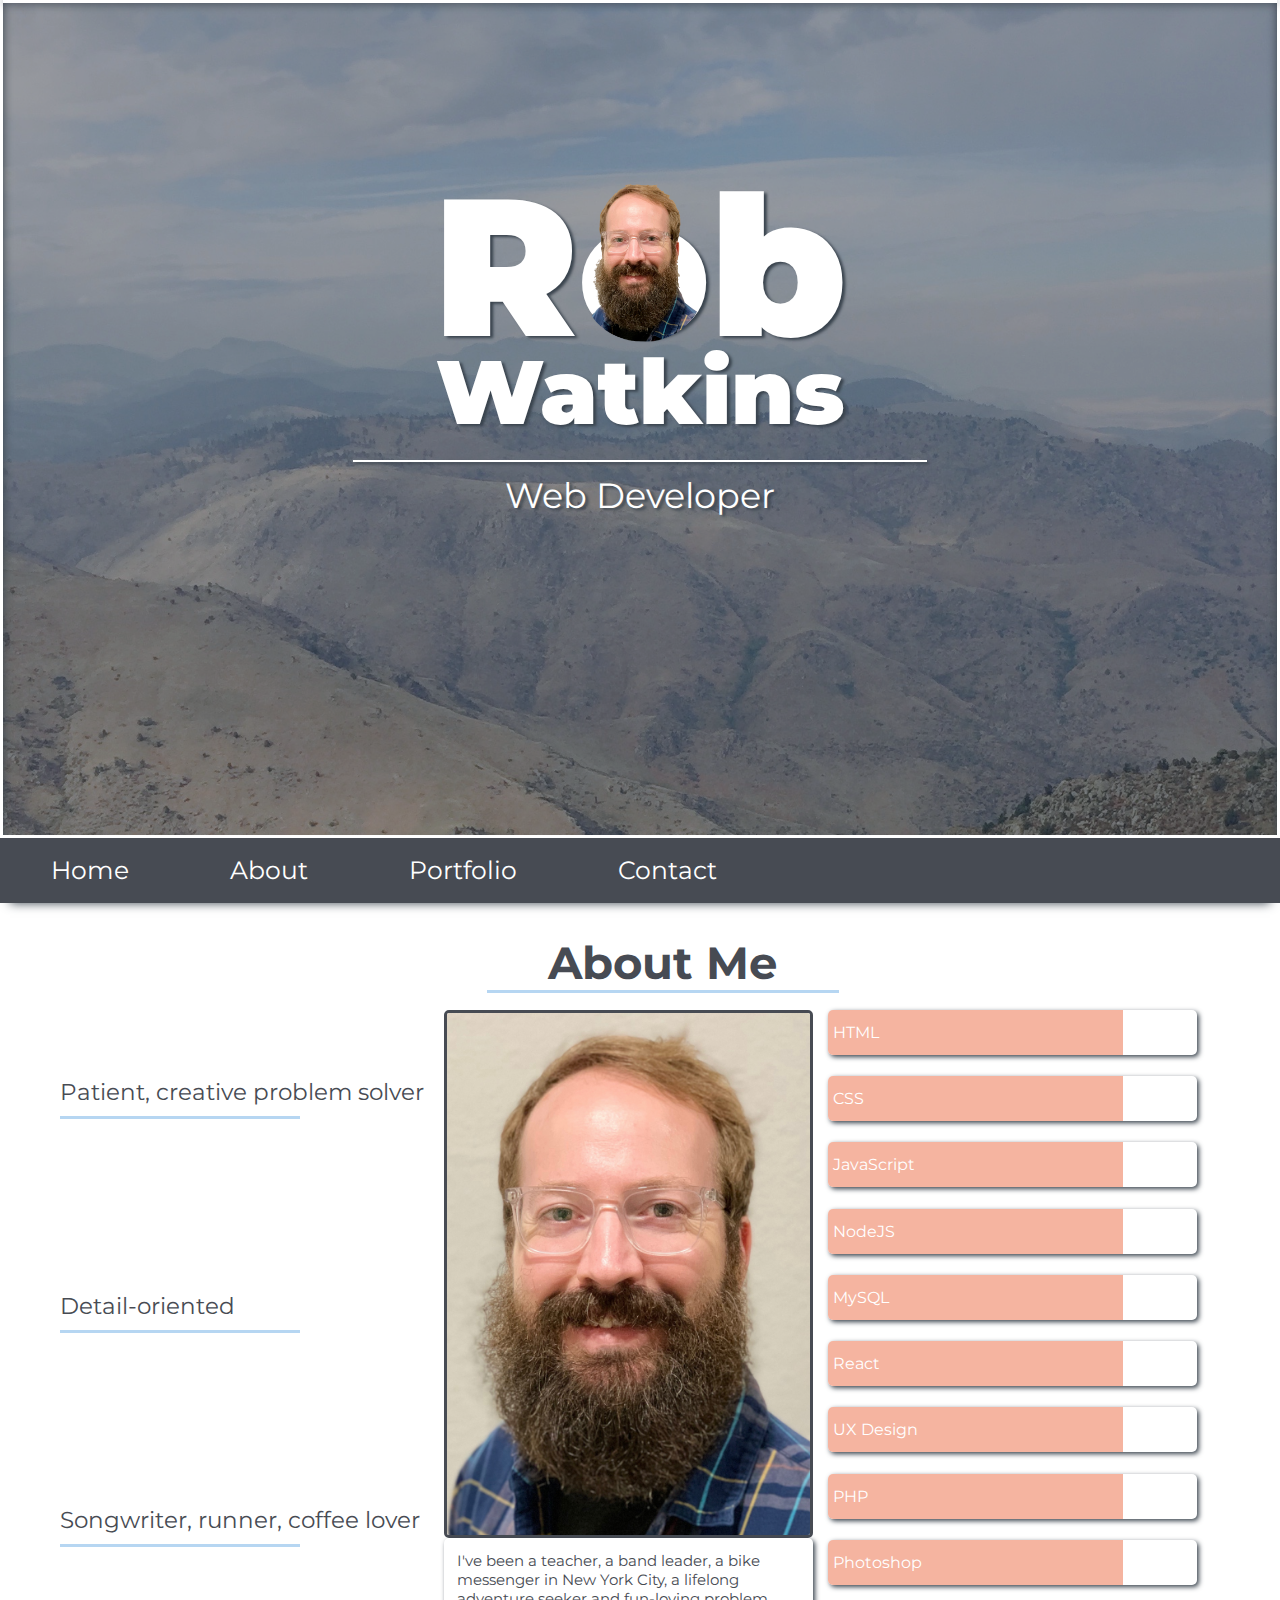
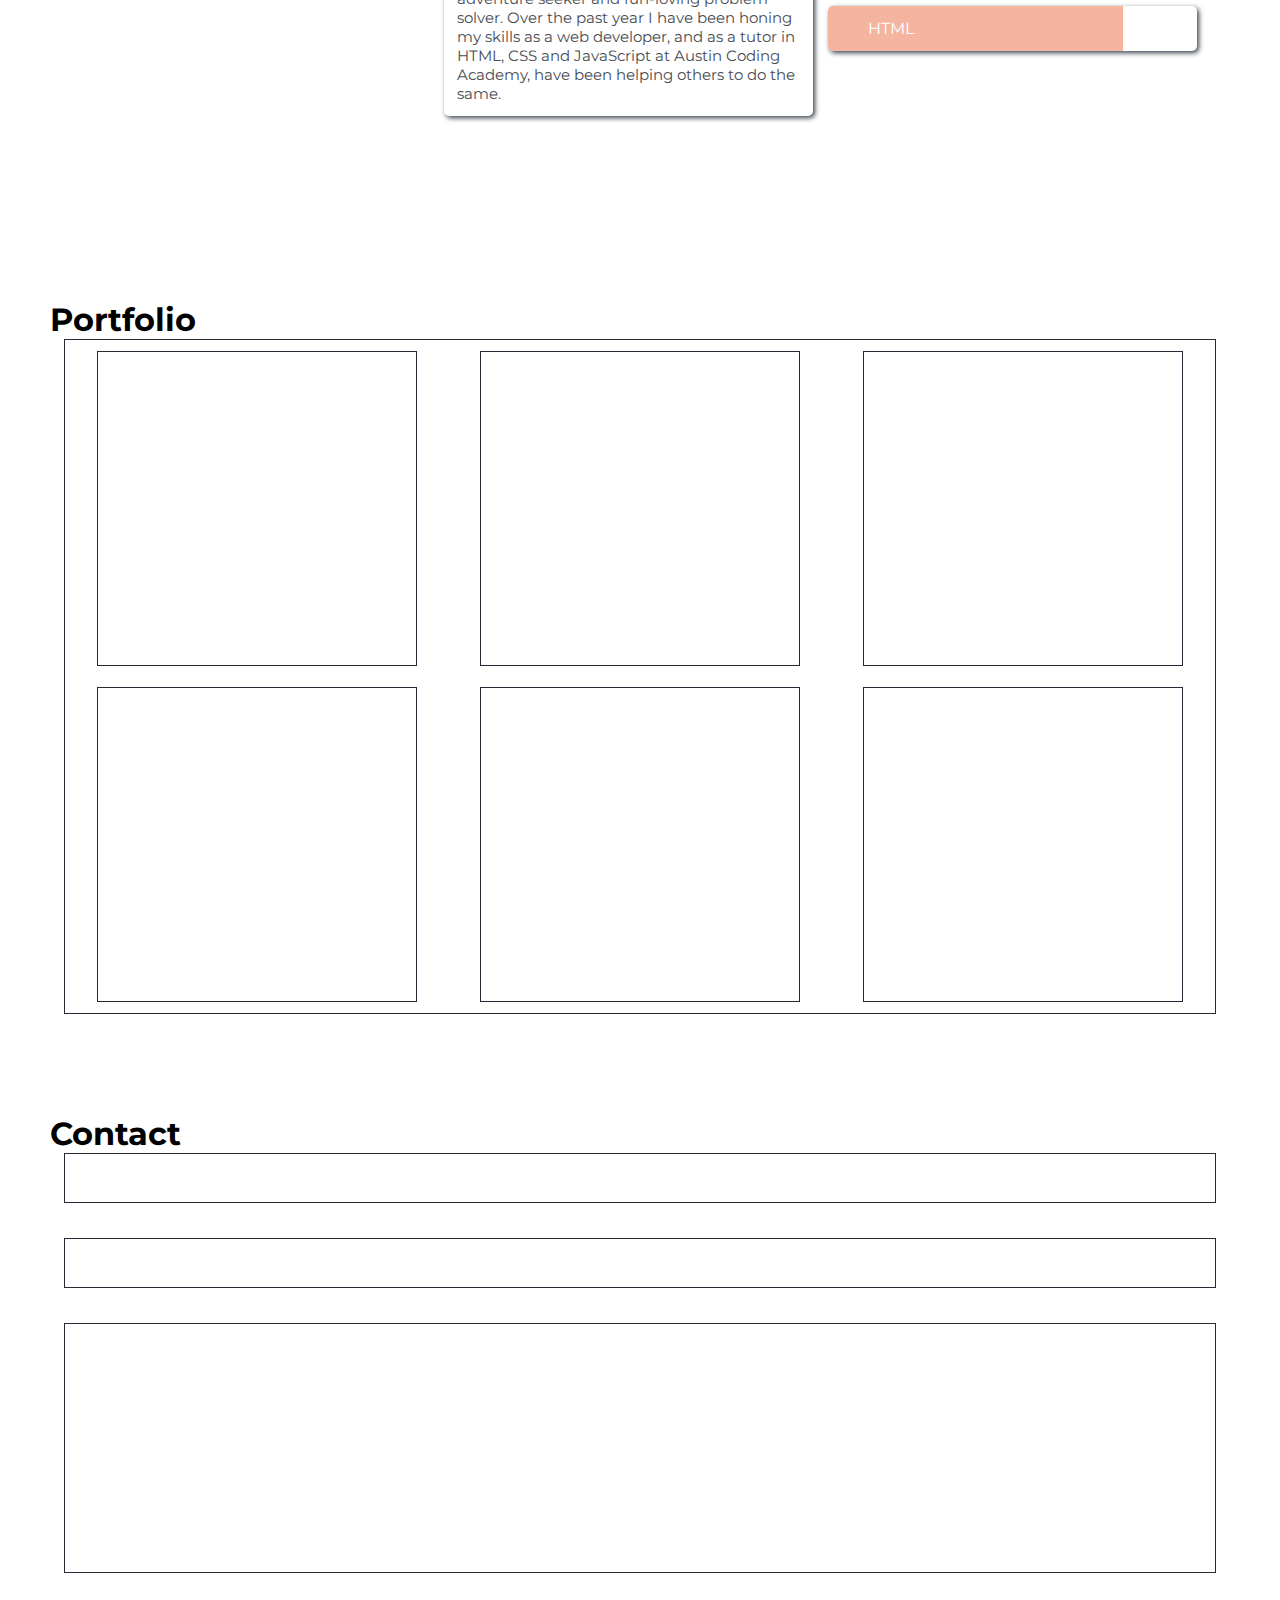
==== index.html @ ffa18494 "we got a t a face" ====
<html lang="en">
<head>
  <meta charset="UTF-8">
  <link href="https://fonts.googleapis.com/css2?family=Montserrat:wght@400;900&display=swap" rel="stylesheet">
  <link href="https://fonts.googleapis.com/icon?family=Material+Icons"
      rel="stylesheet">
  <meta name="viewport" content="width=device-width, initial-scale=1.0">
  <link href="https://fonts.googleapis.com/css?family=Archivo|Archivo+Black&display=swap" rel="stylesheet">
  <link rel="stylesheet" href="./styles.css">
  <meta http-equiv="X-UA-Compatible" content="ie=edge">
  <title>Rob Watkins - Web Developer</title>
</head>
<body>
  <div class="main-container">
    <div class="homepage-container">
      <div class="container">
        <div class="overlay">
          <hr class="tippy-top" />
          <div class="title-box">
            <div class="first-name-face">
              <img src="first-name-face-cropper1.png" alt="">
            </div>
            <div class="first-name">Rob</div>
            <div class="last-name">Watkins</div>
            <hr class="web-dev-bar">
            <div class="web-dev">Web Developer</div>
          </div>
          <div class="circle-button">
            <i class="material-icons add">add</i>
          </div>
          <div class="xs-bar-bottom-box">
            <hr class="xs-bar">
          </div>
          <div class="bar-nav-box">
            <hr class="bottom-bar">
            <nav>
              <div class="xs-overlay">
              <ul>
                <li class="home">Home</li>
                <li class="about">About</li>
                <li class="portfolio">Portfolio</li>
                <li class="contact">Contact</li>
              </ul>
              </div>
            </nav>
          </div>
          <div class="xs-nav">
            <ul class="xs-ul">
              <li class="xs-li xs-home">Home</li>
              <li class="xs-li xs-about">About</li>
              <li class="xs-li xs-portfolio">Portfolio</li>
              <li class="xs-li xs-contact">Contact</li>
            </ul>
          </div>
        </div>
      </div>
    </div>
    <hr class="about-bar">
    <div class="body-main-container">
      <div class="about-content">
        <div class="about-container">
          <div class="about-title">
            <h1 class="about-heading">About Me</h1>
            <hr class="about-underline">
          </div>
          <div class="about-box">
            <div class="img-box">
              <div class="img-overlay">
                <div class="about-card-container"></div>
                <div class="about-card-box left-box">
                  <div class="left-card">
                    <p>Patient, creative problem solver</p>
                    <hr>
                  </div>
                  <div class="left-card">
                    <p>Detail-oriented</p>
                    <hr>
                  </div>
                  <div class="left-card">
                    <p>Songwriter, runner, coffee lover</p>
                    <hr>
                  </div>
                </div>
                <div class="about-card-box center-box">
                  <div class="profile-pic">
                    <img src="IMG_2889.jpeg" alt="">
                  </div>
                  <div class="center-card">
                    <p>I've been a teacher, a band leader, a bike messenger in New York City, a lifelong adventure seeker and fun-loving problem solver. Over the past year I have been honing my skills as a web developer, and as a tutor in HTML, CSS and JavaScript at Austin Coding Academy, have been helping others to do the same.</p>
                  </div>
                  <!-- <p>Born and raised in Abilene, TX, I ventured off to New York City in 2010. After earning my master's in English and spending some time in the public school system there, I realized teaching high school wasn't for me. In 2018 I moved back to Texas and decided to take a chance on what until that point had been only a hobby: learning web development.</p> -->
                  <!-- <p>In August 2019 I began attending Austin Coding Academy, and it wasn't long before I realized that I had a natural talent as a web developer. About six months into the program my stand-out abilities were confirmed and I was hired on as a tutor at the school for HTML, CSS and JavaScript. Ever since I have enjoyed helping others to discover their own joy for web development while furthering my own abilities, especially in the React environment.</p> -->
                </div>
                <div class="about-card-box right-box">
                  <div class="right-card HTML">
                    <div class="skill HTML-skill">
                      <p>HTML</p>
                    </div>
                  </div>
                  <div class="right-card HTML">
                    <div class="skill CSS-skill">
                      <p>CSS</p>
                    </div>
                  </div>
                  <div class="right-card JavaScript">
                    <div class="skill HTML-skill">
                      <p>JavaScript</p>
                    </div>
                  </div>
                  <div class="right-card NodeJS">
                    <div class="skill HTML-skill">
                      <p>NodeJS</p>
                    </div>
                  </div>
                  <div class="right-card MySQL">
                    <div class="skill HTML-skill">
                      <p>MySQL</p>
                    </div>
                  </div>
                  <div class="right-card HTML">
                    <div class="skill React-skill">
                      <p>React</p>
                    </div>
                  </div>
                  <div class="right-card ux-design">
                    <div class="skill HTML-skill">
                      <p>UX Design</p>
                    </div>
                  </div>
                  <div class="right-card PHP">
                    <div class="skill HTML-skill">
                      <p>PHP</p>
                    </div>
                  </div>
                  <div class="right-card photoshop">
                    <div class="skill HTML-skill">
                      <p>Photoshop</p>
                    </div>
                  </div>
                  <div class="right-card HTML">
                    <div class="skill HTML-skill">
                      <div class="what">HTML</div>
                    </div>
                  </div>
                </div>
              </div>
            </div>
          </div>
        </div>
        </div>
      </div>
      <h1 class="portfolio-heading">Portfolio</h1>
      <div class="portfolio-content">
        <div class="projects">
          <div class="project"></div>
          <div class="project"></div>
          <div class="project"></div>
          <div class="project"></div>
          <div class="project"></div>
          <div class="project"></div>
        </div>
      </div>
      <h1 class="contact-heading">Contact</h1>
      <div class="contact-content">
        <div class="contact-container">
          <div class="form-name"></div>
          <div class="form-email"></div>
          <div class="form-message"></div>
        </div>
      </div>
    </div>
  </div>
  <script src="./app.js"></script>
</body>
</html>
---- styles.css ----
* {
  box-sizing: border-box;
  margin: 0;
  padding: 0;
}

body, html {
  width: 100vw;
  font-family: 'Montserrat', sans-serif;
  scroll-behavior: smooth;
}

:root {
  --primary: #686D77;
  --primary: rgb(71, 75, 83);
  --secondary: #B6D6F2;
  --background: #fbe555;
  --orange: #F5B4A0;
  --shadow: rgb(57, 67, 77);
  --darkwhite: #ececec;
}

h1, h2, h3, h4, h5, h6 {
  margin: 0;
}

hr {
  border: 0;
}

.homepage-container {
  position: relative;
  height: 100vh;
  color: white;
  border: 3px solid white;
  border-bottom: none;
  border-top: none;
}

.container {
  height: 100%;
  width: 100%;
  background-image: url(./BackgroundFirstTry.JPG);
  background-size: cover;
  font-size: 25px;
  background-attachment: fixed;
  background-position: center;
}

.overlay {
  display: flex;
  flex-direction: column;
  width: 100%;
  height: 100%;
  align-items: center;
  justify-content: space-between;
  background: #25293477;
  box-shadow: inset 0px 0px 10px var(--shadow);
}

.tippy-top {
  width: 100%;
  margin: 0;
  border-top: 3px solid white;
  box-shadow: 0px 0px 10px #252934;
  box-shadow: 0px 0px 10px var(--shadow);

}

.title-box {
  display: flex;
  height: 400px;
  width: 100%;
  flex-direction: column;
  align-items: center;
  /* padding-top: 45px; */
}

.first-name {
  position: relative;
  height: 190px;
  font-size: 195px;
  font-weight: 900;
  text-shadow: 3px 2px 3px #252934;
  text-shadow: 3px 2px 3px var(--shadow);
}

.first-name-face {
  position: absolute;
  margin: 29px 2;
  z-index: 1;
}

.first-name-face img {
  width: 115px;
}

.last-name {
  font-size: 90px;
  font-weight: 900;
  text-shadow: 3px 2px 3px#252934;
  text-shadow: 3px 2px 3px var(--shadow);
}

.web-dev-bar {
  width: 45%;
  margin: 12.5px 0;
  border: 0;
  border-top: 2px solid white;
  box-shadow: 2px 2px 3px #252934;
  box-shadow: 2px 2px 3px var(--shadow);
}

.web-dev {
  font-size: 35px;
  text-shadow: 2px 2px 3px #252934;
  text-shadow: 3px 2px 3px var(--shadow);
}

.circle-button {
  display: none;
  align-items: center;
  justify-content: center;
  height: 60px;
  width: 60px;
  cursor: pointer;
  position: fixed;
  margin-top: 75vh;
  box-shadow: 1px 3px 7px #252934;
  box-shadow: 1px 3px 7px #252934a2;
  background: rgb(235, 235, 235);
  border-radius: 50%;
}

.add {
  transition: transform 250ms ease-in-out;
}

.add-nav-open {
  transform: rotate(45deg);
}

i {
  color: var(--primary);
}

.xs-bar-footer-box {
  display: none;
}

.bar-nav-box {
  width: 100%;
  height: 65px;
  /* color: #252934; */
  background: white;
}

.bottom-bar {
  width: 100%;
  margin: 0;
  border-top: 3px solid white;
  box-shadow: none;
}

nav {
  /* position: absolute; */
  width: 100vw;
  height: 65px;
  margin-left: -3px;
  color: white;
  background: var(--primary);
  transition: all 250ms ease-in-out;
  box-shadow: 0px 10px 10px -10px var(--shadow);
  z-index: 1;
  /* for color testing:  */
  /* position: fixed; */
  /* top: 400; */
}


.xs-

.xs-overlay-visible {
  height: 100vh;
  background: white;
}

/* .nav-box {
  display: flex;
  width: 60%;
  align-items: center;
} */

.bottom-bar {
  margin: 0;
  width: 100%;
}

ul {
  display: flex;
  width: 60%;
  justify-content: space-around;
  line-height: 65px;
  margin: 0;
  list-style-type: none;
}

li {
  cursor: pointer;
}

li:hover {
  font-weight: bold;
  transform: scale(1.1);
  /* color: #252934e5; */
}

.contact:hover {
  margin-left: -8px;
}

.portfolio:hover {
  margin-left: -12px;
}

.about:hover {
  margin-left: -6px;
}

.home:hover {
  margin-left: -2px;
}

/* .home {
  height: 57px;
  line-height: 65px;
  color: #252934e5;
  font-weight: bold;
  border-bottom: 5px solid #252934;
  border-bottom: 5px solid #252934e5;
} */

.xs-nav {
  display: none;
}

.about-content {
  color: var(--primary);
  /* for color testing: */
  /* position: fixed; */
  /* top: 455; */
}

.about-bar {
  width: 100%;
  margin: 0;
  /* border: 1px solid white; */
  box-shadow: none;
}

.about-container {
  /* text-align: center; */
  /* position: fixed;
  top: 0; */
  width: 100vw;
  height: 100vh;
  padding: 35px 0 0 45px;
  color: var(--primary);
  background: white;
  /* border: 3px solid #252934; */
  /* box-shadow: inset 0px 0px 10px #252934; */
}

.about-title {
  display: flex;
  flex-direction: column;
  align-items: center;
  width: 50vw;
  margin: 0 auto;
  /* border: 1px solid #252934; */
}

.about-heading {
  font-size: 45px;
}

.about-underline {
  width: 55%;
  border-top: 3px solid var(--secondary);
}

.about-box {
  width: 90vw;
  height: 75vh;
  /* border: 3px solid #252934; */
}

.img-box {
  width: 100%;
  height: 100%;
  /* background-image: url('./BackgroundFirstTry.JPG');
  background-size: cover;
  background-attachment: fixed;
  background-position: center; */
}

.img-overlay {
  display: flex;
  justify-content: space-between;
  align-items: center;
  width: 100%;
  height: 100%;
  /* background: rgba(255, 255, 255, 0.288); */
  /* background: #2529347e; */
  /* box-shadow: inset 0px 0px 10px #252934; */
}

.about-card-box {
  width: 32%;
  height: 95%;
}

.left-box {
  display: flex;
  flex-direction: column;
  justify-content: space-around;
}

.left-card {
  height: 12%;
  width: 100%;
  /* text-align: center; */
  /* border-radius: 5px; */
  /* box-shadow: 2px 2px 5px #252934; */
}

.left-card p {
  font-size: 23px;
  /* font-weight: bold; */
  /* color: #252934; */
  /* text-shadow: 3px 2px 3px #252934; */
}

.left-card hr {
  width: 65%;
  margin: 10px 0;
  border-top: 3px solid var(--secondary);
}

.center-box {
  display: flex;
  flex-direction: column;
  justify-content: space-between;
}

.profile-pic {
  border: 3px solid var(--primary);
  border-radius: 5px;
}

.profile-pic img {
  width: 100%;
  border-radius: 2px;
}

.center-card {
  font-size: 15px;
  padding: 13px;
  background: white;
  border-radius: 5px;
  box-shadow: 2px 2px 5px var(--shadow);
}

.right-box {
  display: flex;
  flex-direction: column;
  justify-content: space-between;
}

.right-card {
  display: flex;
  align-items: center;
  width: 100%;
  height: 7%;
  color: white;
  background: white;
  border-radius: 5px;
  box-shadow: 2px 2px 5px var(--shadow);
}

.skill {
  display: flex;
  align-items: center;
  /* justify-content: center; */
  height: 100%;
  width: 80%;
  padding-left: 5px;
  background: var(--orange);
  border-top-left-radius: 5px;
  border-bottom-left-radius: 5px;
}

.what {
  display: flex;
  height: 100%;
  width: 40%;
  justify-content: center;
  border-bottom-left-radius: 5px;
  border-top-left-radius: 5px;
  align-items: center;
  background: var(--orange);
}

.portfolio-heading {
  padding: 100px 0 0 50px;
}

.portfolio-content {
  display: flex;
  flex-direction: column;
  align-items: center;
  text-align: center;
  padding-bottom: 100px;
}

.projects {
  display: flex;
  width: 90vw;
  height: 75vh;
  flex-wrap: wrap;
  justify-content: space-around;
  align-items: center;
  border: 1px solid #252934;
}

.project {
  height: 35vh;
  width: 25vw;
  border: 1px solid #252934;
}

.contact-heading {
  padding-left: 50px;
}

.contact-content {
  display: flex;
  flex-direction: column;
  align-items: center;
  text-align: center;
}

.form-name {
  height: 50px;
  width: 90vw;
  border: 1px solid #252934;
}

.form-email {
  height: 50px;
  width: 90vw;
  margin: 35px 0;
  border: 1px solid #252934;
}

.form-message {
  height: 250px;
  width: 90vw;
  margin: 35px 0;
  border: 1px solid #252934;
}

@media (max-width: 800px) {
  ul {
    font-size: 20px;
    padding-inline-start: 20px;
  }
  
  .contact:hover {
    margin-left: -6px;
  }
  
  .portfolio:hover {
    margin-left: -8px;
  }
  
  .about:hover {
    margin-left: -4px;
  }
  
  .home:hover {
    margin-left: -1.5px;
  }
}

@media (max-width: 600px) {
  .first-name {
    height: 160px;
    font-size: 165px;
  }

  .last-name {
    font-size: 75px;
  }

  ul {
    font-size: 15px;
  }

  .contact:hover {
    margin-left: -5px;
  }
  
  .portfolio:hover {
    margin-left: -7px;
  }
  
  .about:hover {
    margin-left: -4px;
  }
  
  .home:hover {
    margin-left: -1px;
  }
}

@media (max-width: 480px) {
.circle-button {
    display: flex;
    z-index: 1;
  }

  .xs-bar-bottom-box {
    display: flex;
    height: 65px;
    width: 100%;
    flex-direction: column;
    justify-content: flex-end;
  }

  .xs-bar {
    width: 100%;
    margin: 0;
    border-top: 3px solid white;
    box-shadow: none;
  }

  .bar-nav-box {
    display: none;
  }

  .xs-body-lock {
    overflow: hidden;
  }

  .xs-nav-visible {
    display: block;
    position: absolute;
    height: 100vh;
    width: 100vw;
    background: rgba(255, 255, 255, 0.973);
  }

  .xs-ul-visible {
    height: 77vh;
    width: 100%;
    padding: 75px 0;
    flex-direction: column;
    justify-content: space-evenly;
    align-items: center;
    font-size: 25px;
    color: #252934;
  }
}
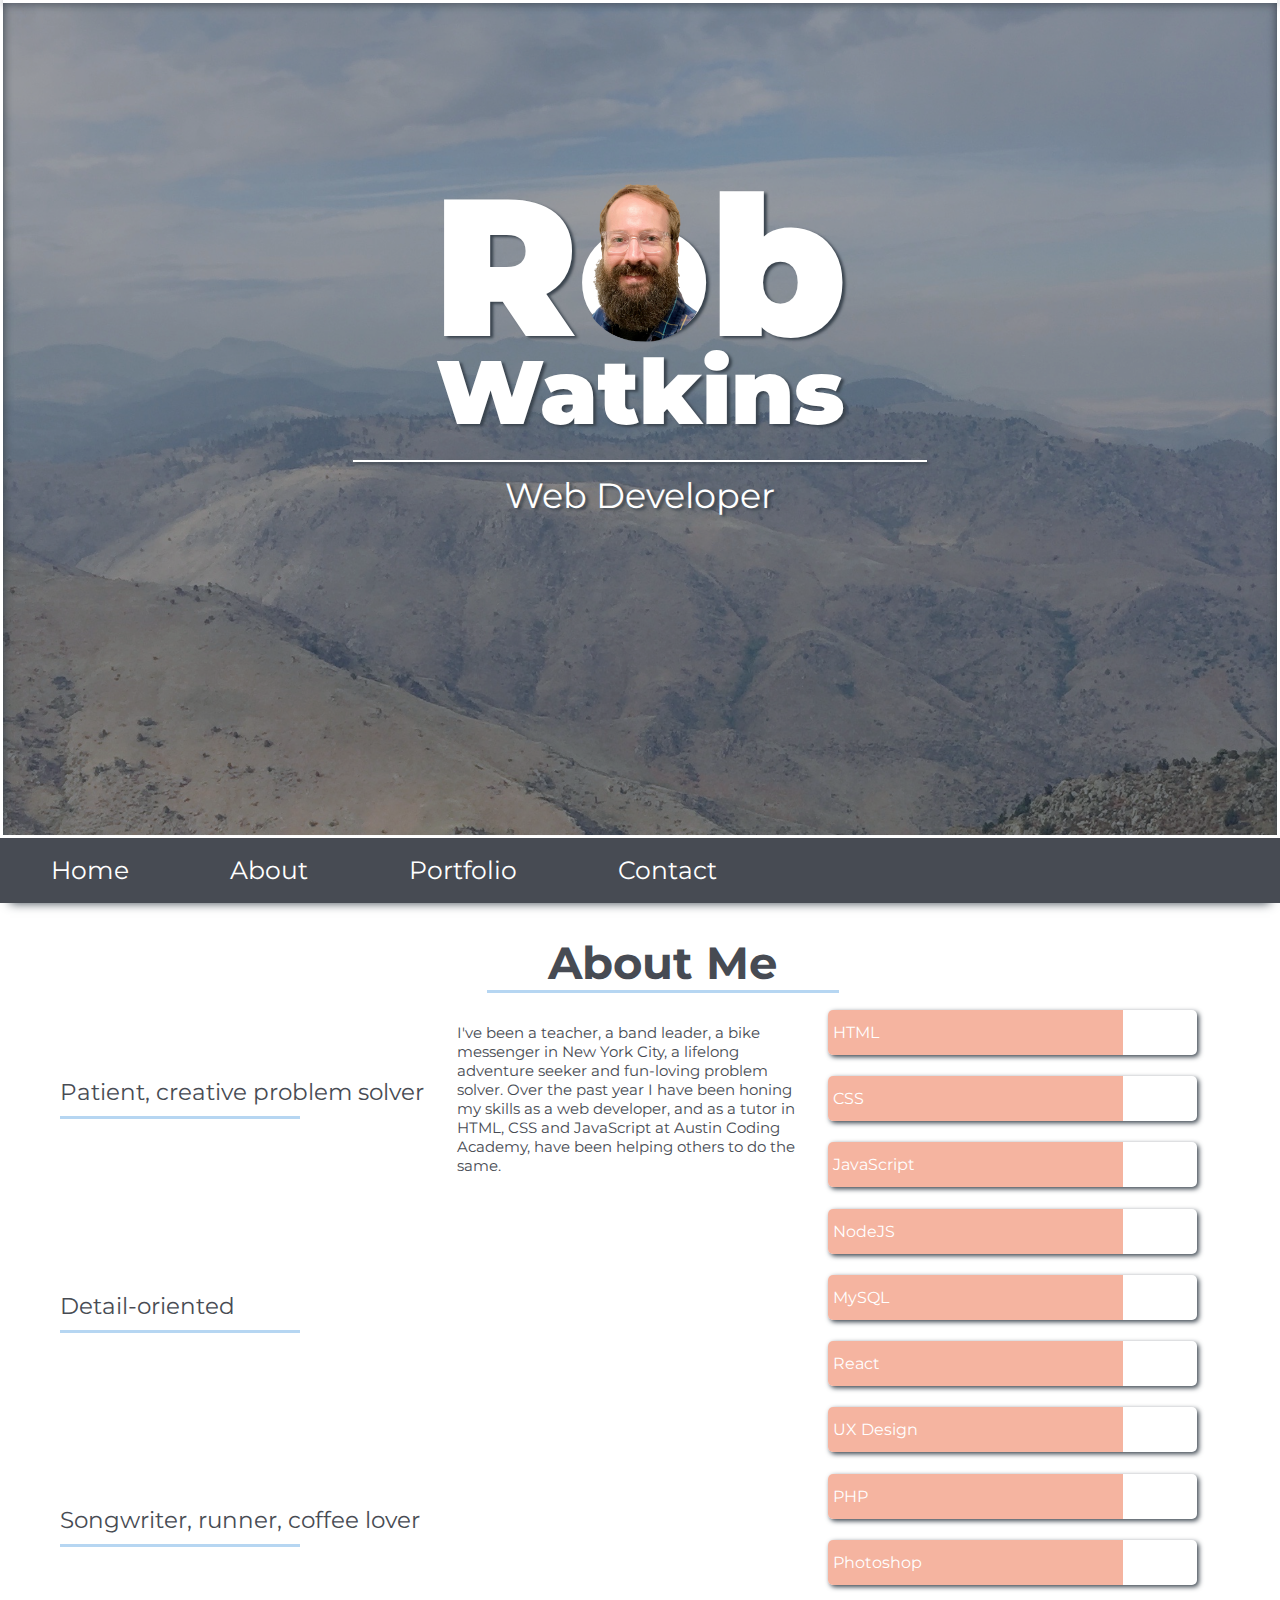
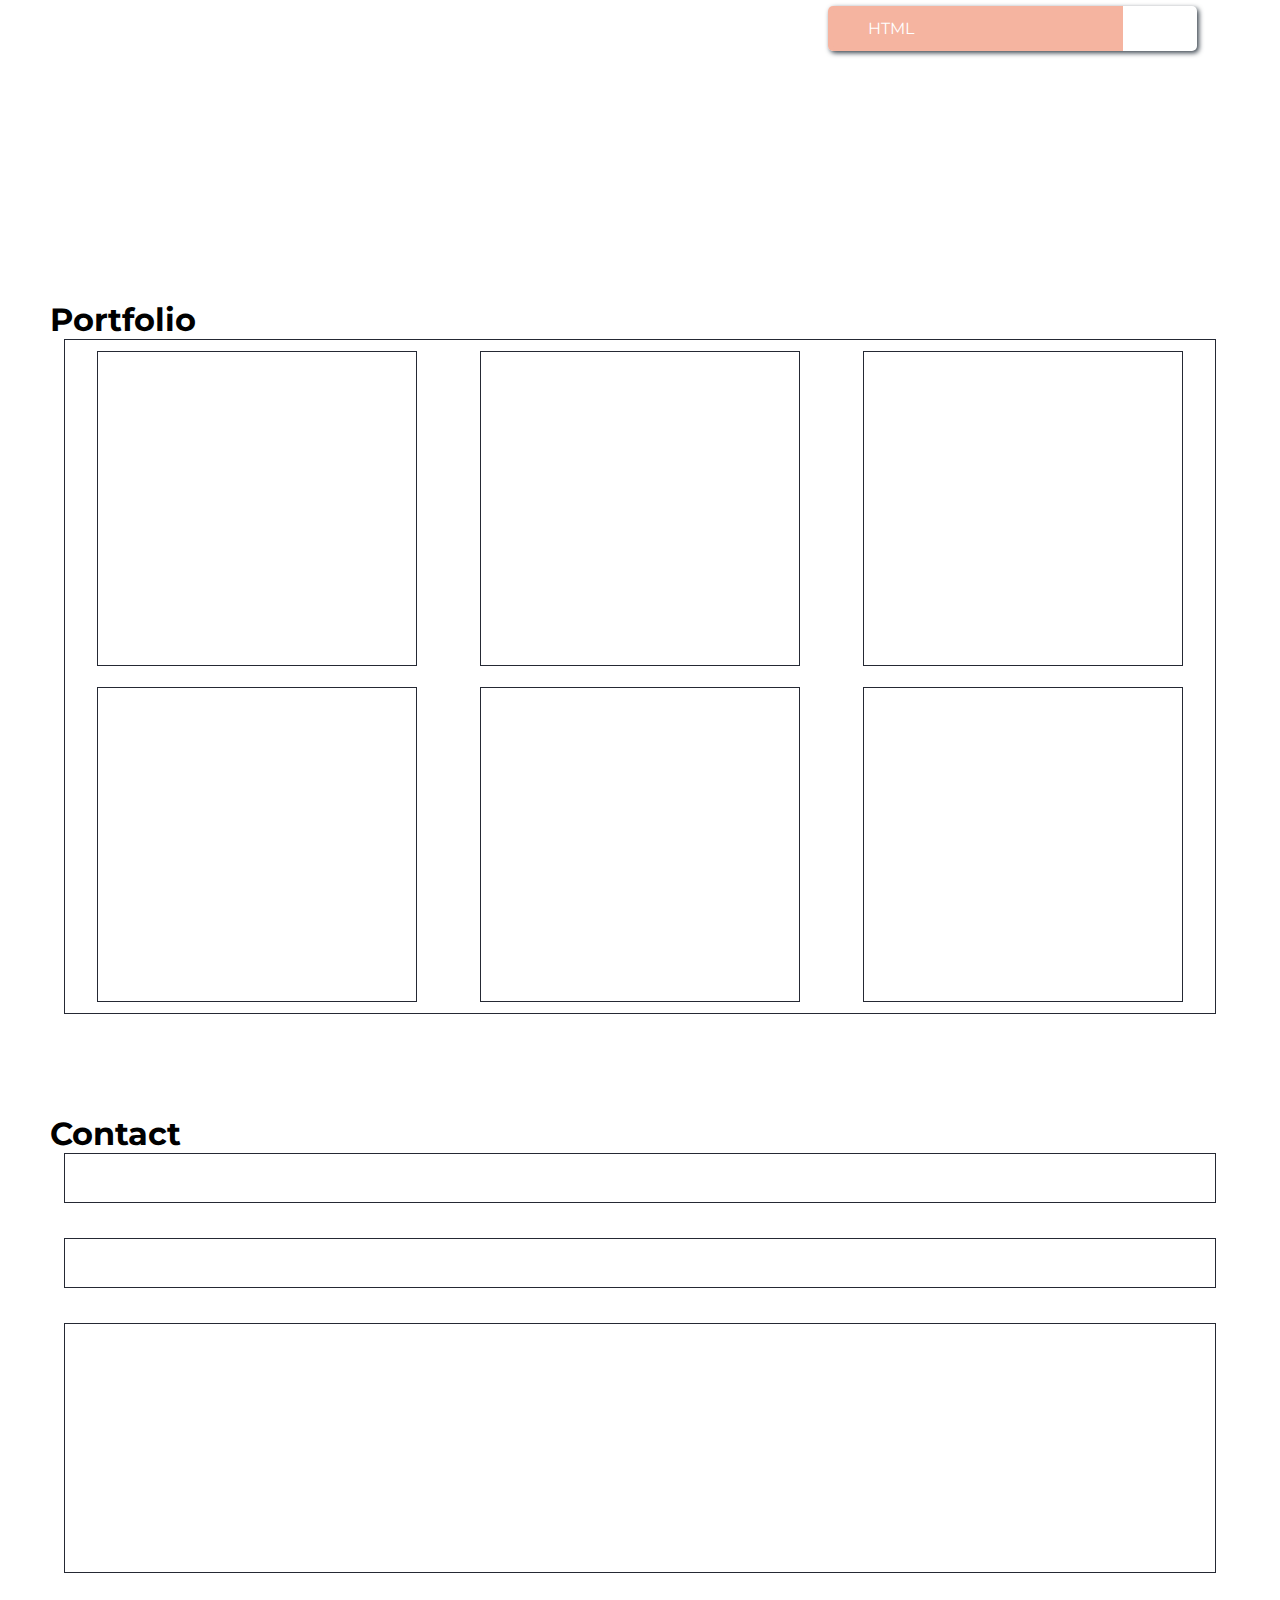
==== commit d1d201e1: "take a break" ====
--- a/index.html
+++ b/index.html
@@ -18,7 +18,7 @@
           <hr class="tippy-top" />
           <div class="title-box">
             <div class="first-name-face">
-              <img src="first-name-face-cropper1.png" alt="">
+              <img src="first-name-face-cropper2.png" alt="">
             </div>
             <div class="first-name">Rob</div>
             <div class="last-name">Watkins</div>
@@ -82,9 +82,9 @@
                   </div>
                 </div>
                 <div class="about-card-box center-box">
-                  <div class="profile-pic">
-                    <img src="IMG_2889.jpeg" alt="">
-                  </div>
+                  <!-- <div class="profile-pic"> -->
+                    <!-- <img src="IMG_2889.jpeg" alt=""> -->
+                  <!-- </div> -->
                   <div class="center-card">
                     <p>I've been a teacher, a band leader, a bike messenger in New York City, a lifelong adventure seeker and fun-loving problem solver. Over the past year I have been honing my skills as a web developer, and as a tutor in HTML, CSS and JavaScript at Austin Coding Academy, have been helping others to do the same.</p>
                   </div>
--- a/styles.css
+++ b/styles.css
@@ -368,7 +368,7 @@
   padding: 13px;
   background: white;
   border-radius: 5px;
-  box-shadow: 2px 2px 5px var(--shadow);
+  /* box-shadow: 2px 2px 5px var(--shadow); */
 }
 
 .right-box {
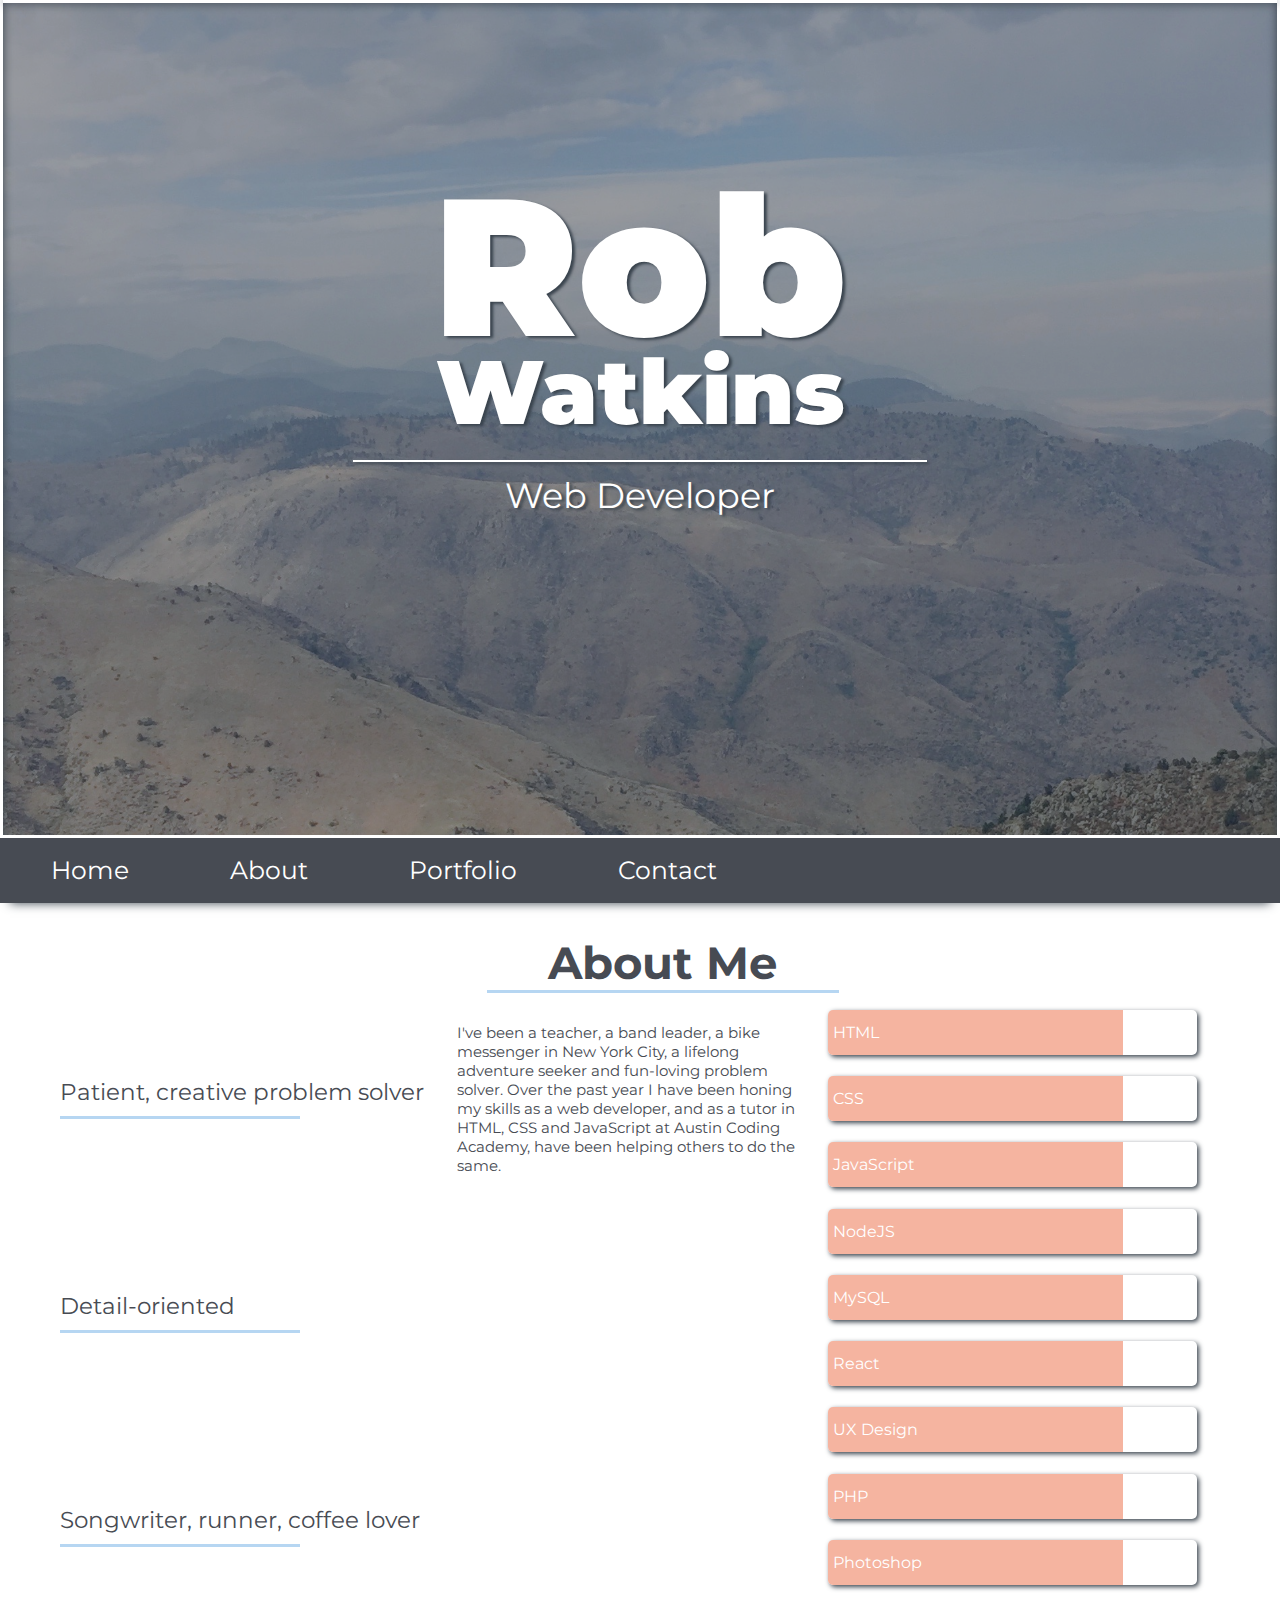
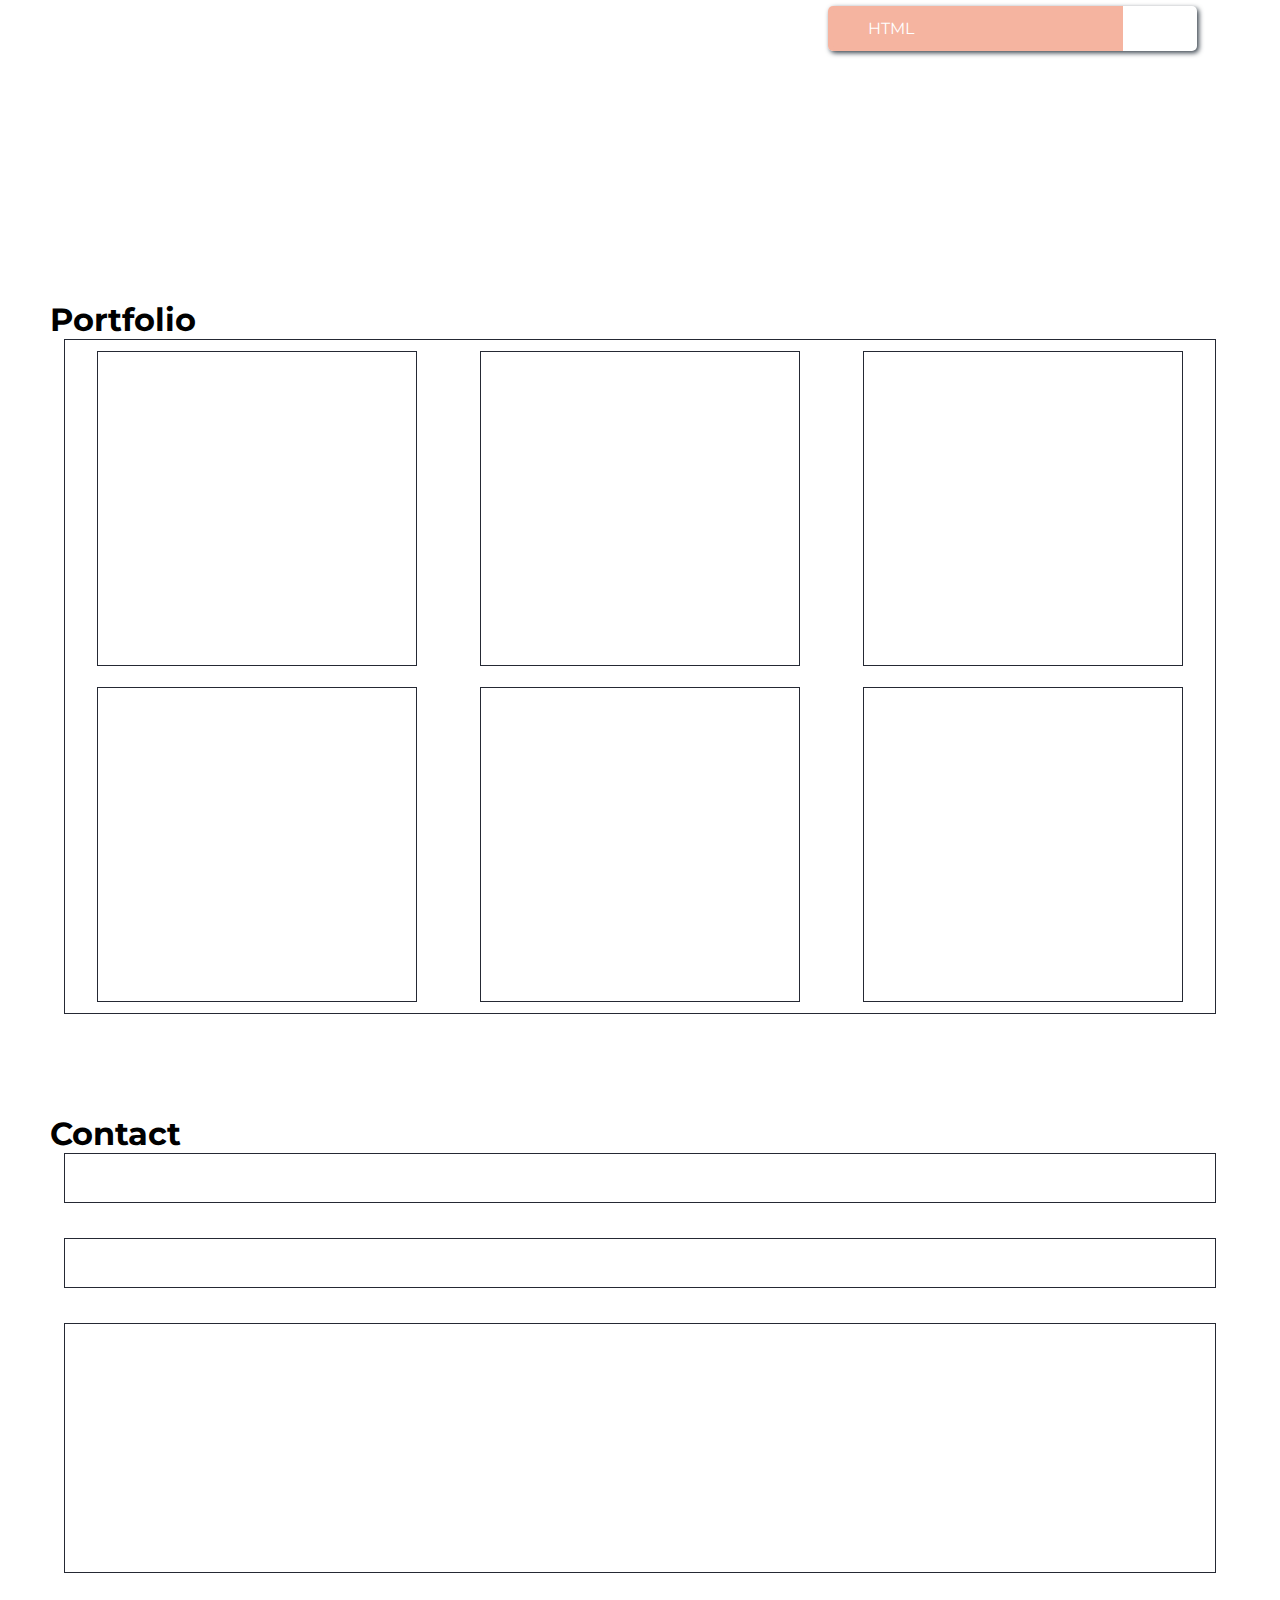
==== commit f4233d61: "i dont think so with the face" ====
--- a/index.html
+++ b/index.html
@@ -17,9 +17,9 @@
         <div class="overlay">
           <hr class="tippy-top" />
           <div class="title-box">
-            <div class="first-name-face">
+            <!-- <div class="first-name-face">
               <img src="first-name-face-cropper2.png" alt="">
-            </div>
+            </div> -->
             <div class="first-name">Rob</div>
             <div class="last-name">Watkins</div>
             <hr class="web-dev-bar">
--- a/styles.css
+++ b/styles.css
@@ -15,6 +15,7 @@
   --primary: rgb(71, 75, 83);
   --secondary: #B6D6F2;
   --background: #fbe555;
+  --overlay: #25293477;
   --orange: #F5B4A0;
   --shadow: rgb(57, 67, 77);
   --darkwhite: #ececec;
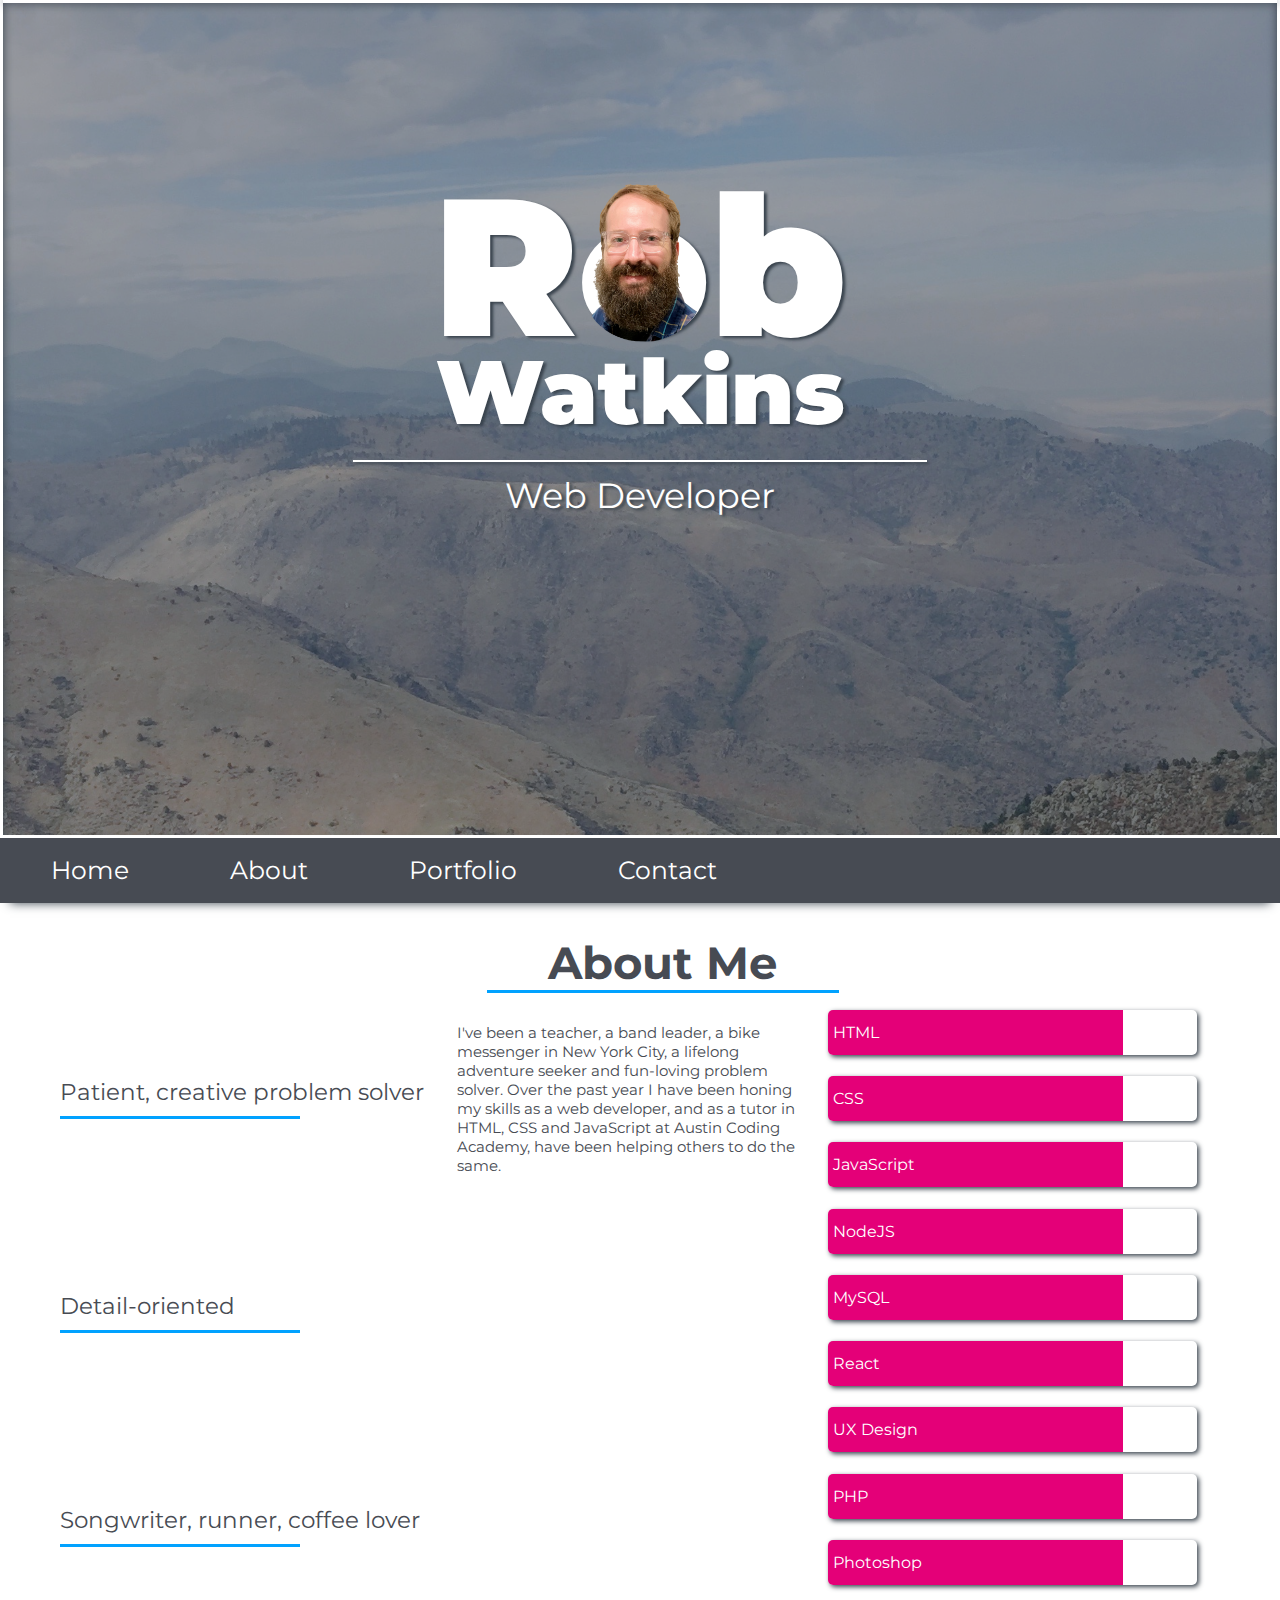
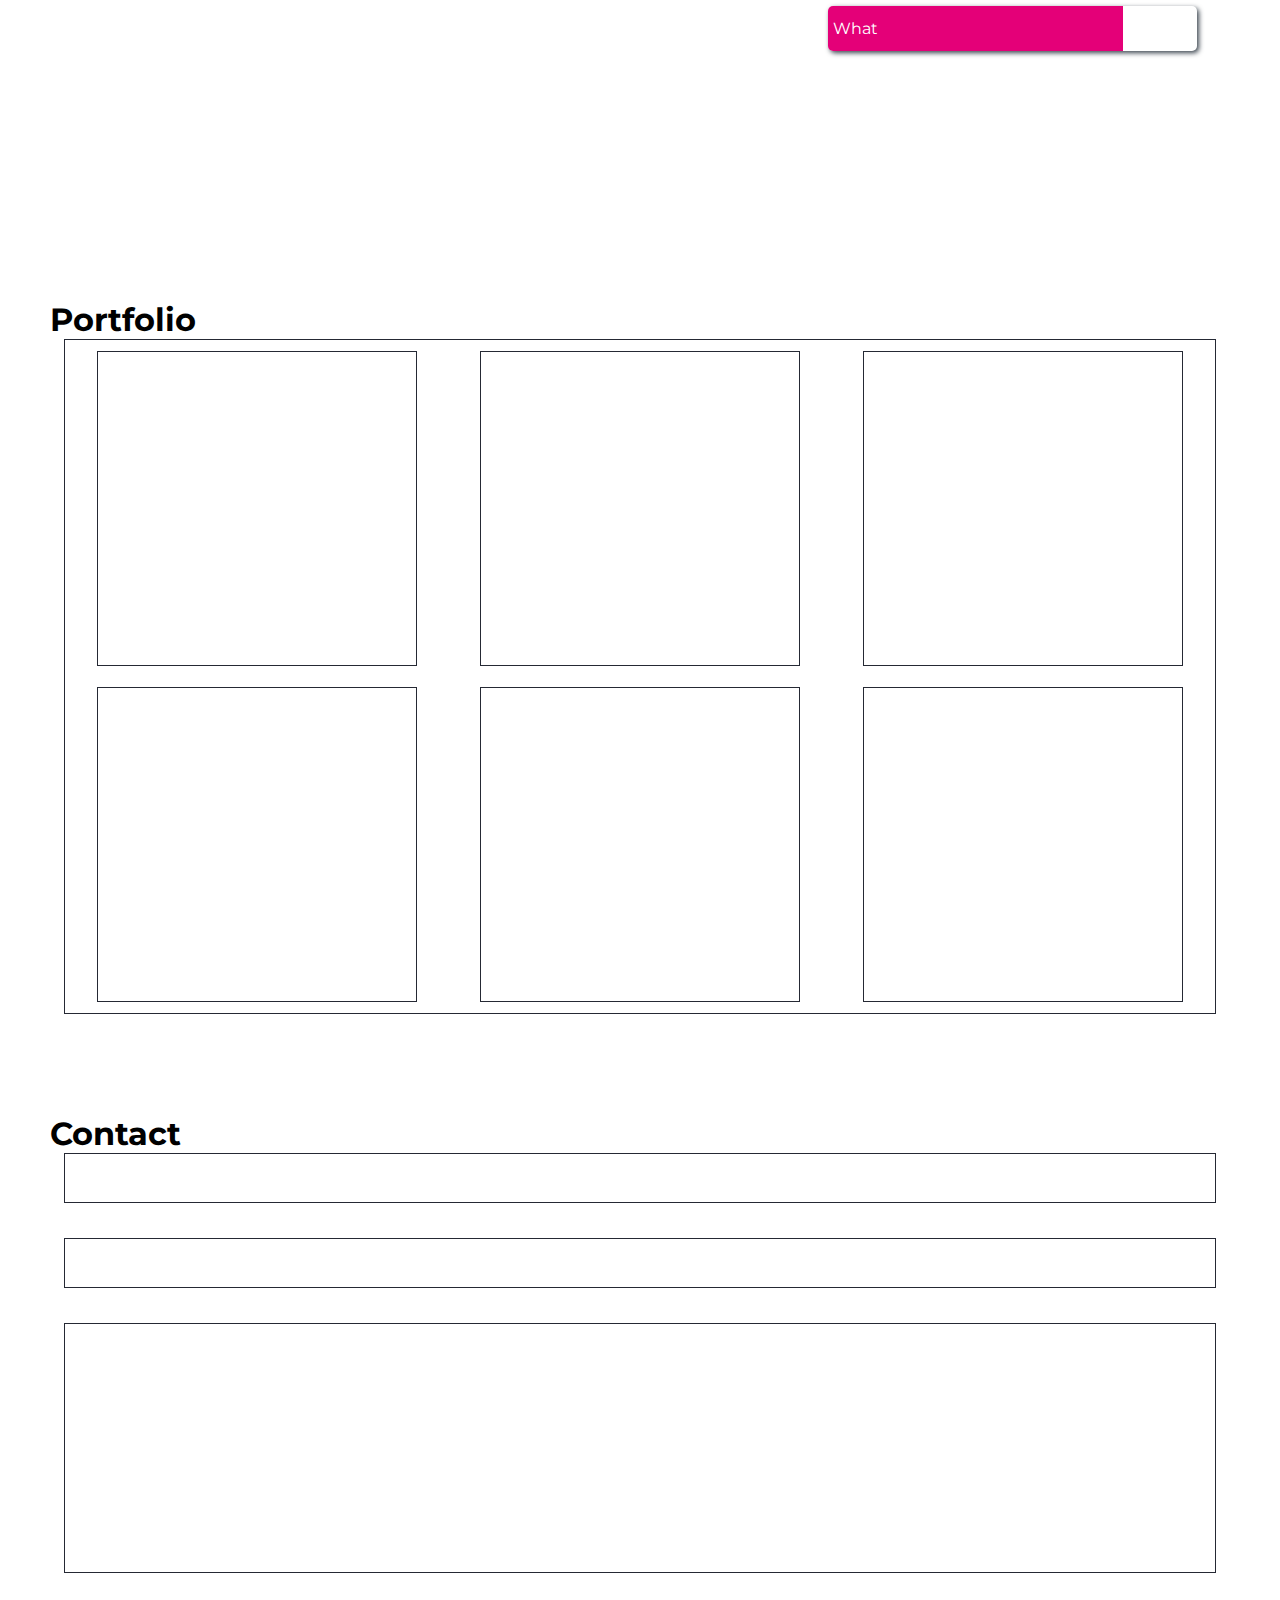
==== commit 7663abd6: "adjusted saturation on my face. it made all the difference." ====
--- a/index.html
+++ b/index.html
@@ -17,9 +17,9 @@
         <div class="overlay">
           <hr class="tippy-top" />
           <div class="title-box">
-            <!-- <div class="first-name-face">
+            <div class="first-name-face">
               <img src="first-name-face-cropper2.png" alt="">
-            </div> -->
+            </div>
             <div class="first-name">Rob</div>
             <div class="last-name">Watkins</div>
             <hr class="web-dev-bar">
@@ -139,7 +139,7 @@
                   </div>
                   <div class="right-card HTML">
                     <div class="skill HTML-skill">
-                      <div class="what">HTML</div>
+                      <p>What</p>
                     </div>
                   </div>
                 </div>
--- a/styles.css
+++ b/styles.css
@@ -13,10 +13,10 @@
 :root {
   --primary: #686D77;
   --primary: rgb(71, 75, 83);
-  --secondary: #B6D6F2;
+  --secondary: rgb(1, 162, 255);
   --background: #fbe555;
   --overlay: #25293477;
-  --orange: #F5B4A0;
+  --orange: #e40078;
   --shadow: rgb(57, 67, 77);
   --darkwhite: #ececec;
 }
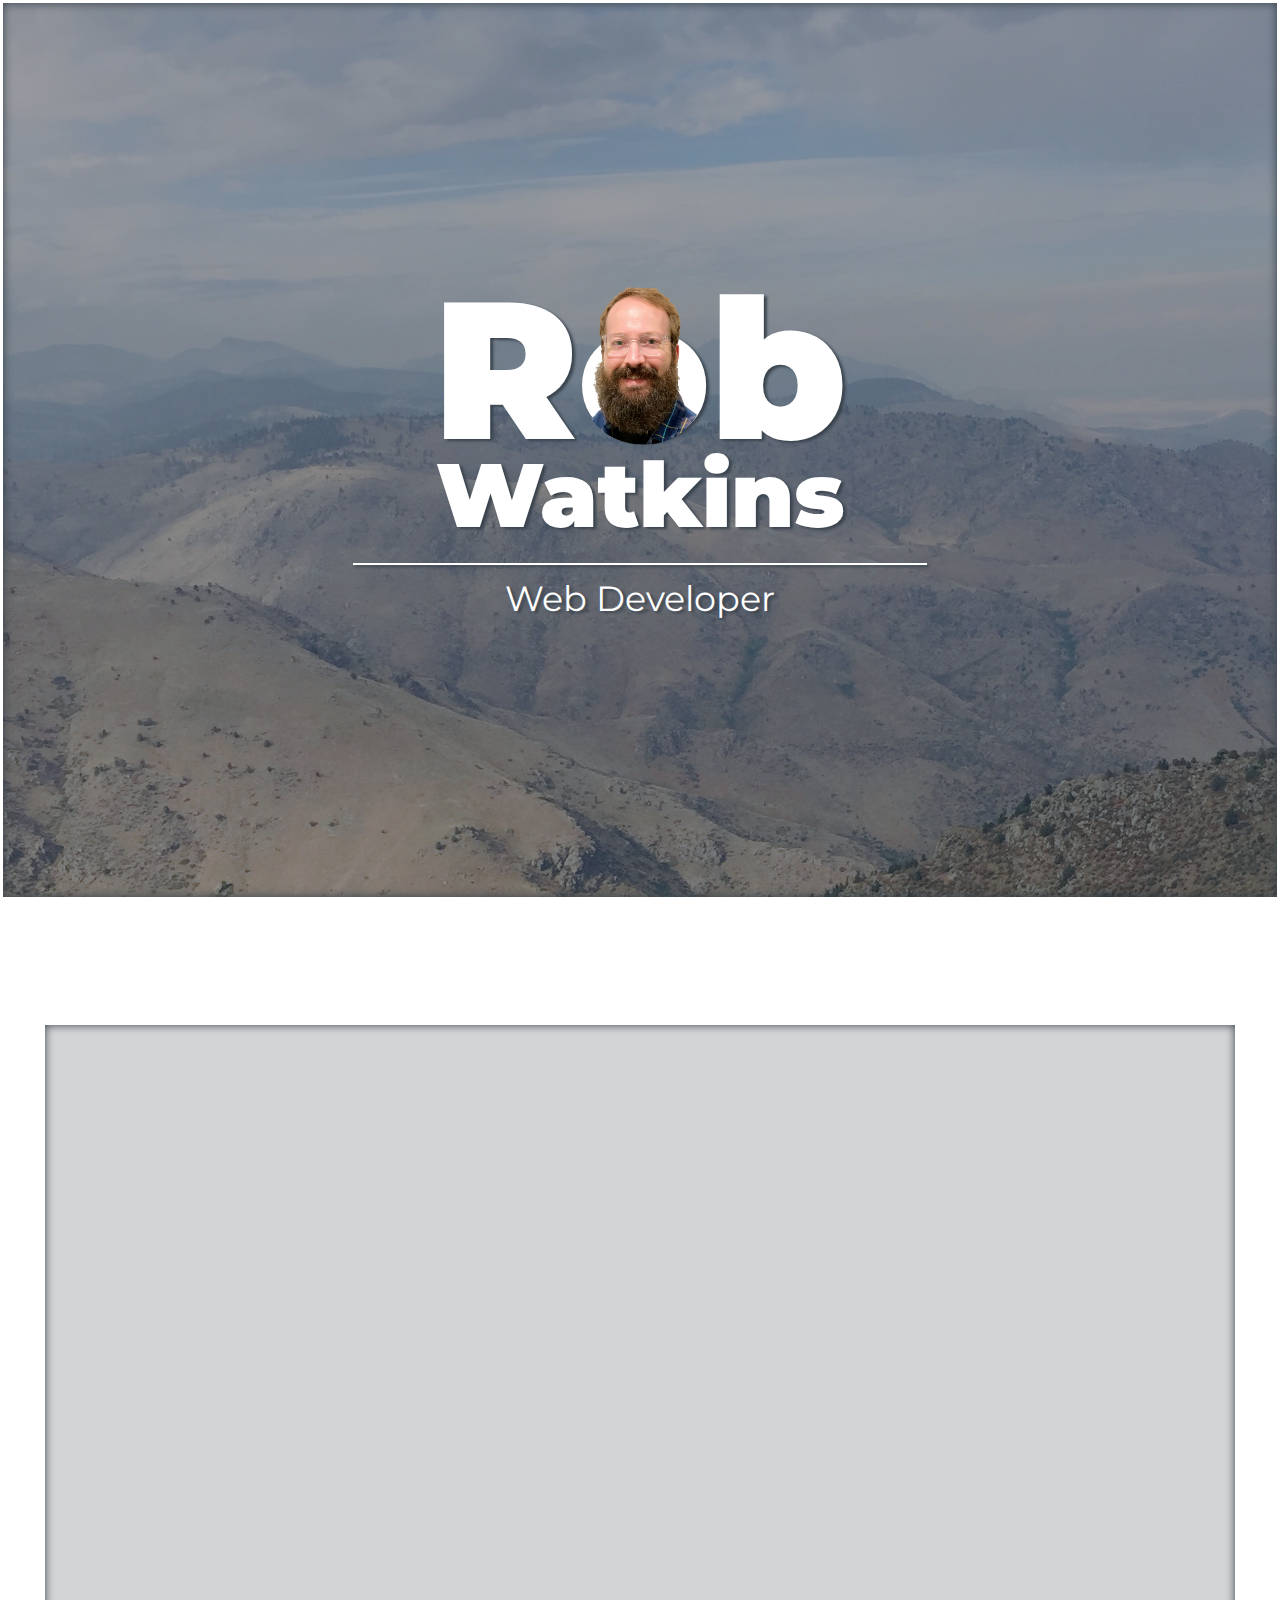
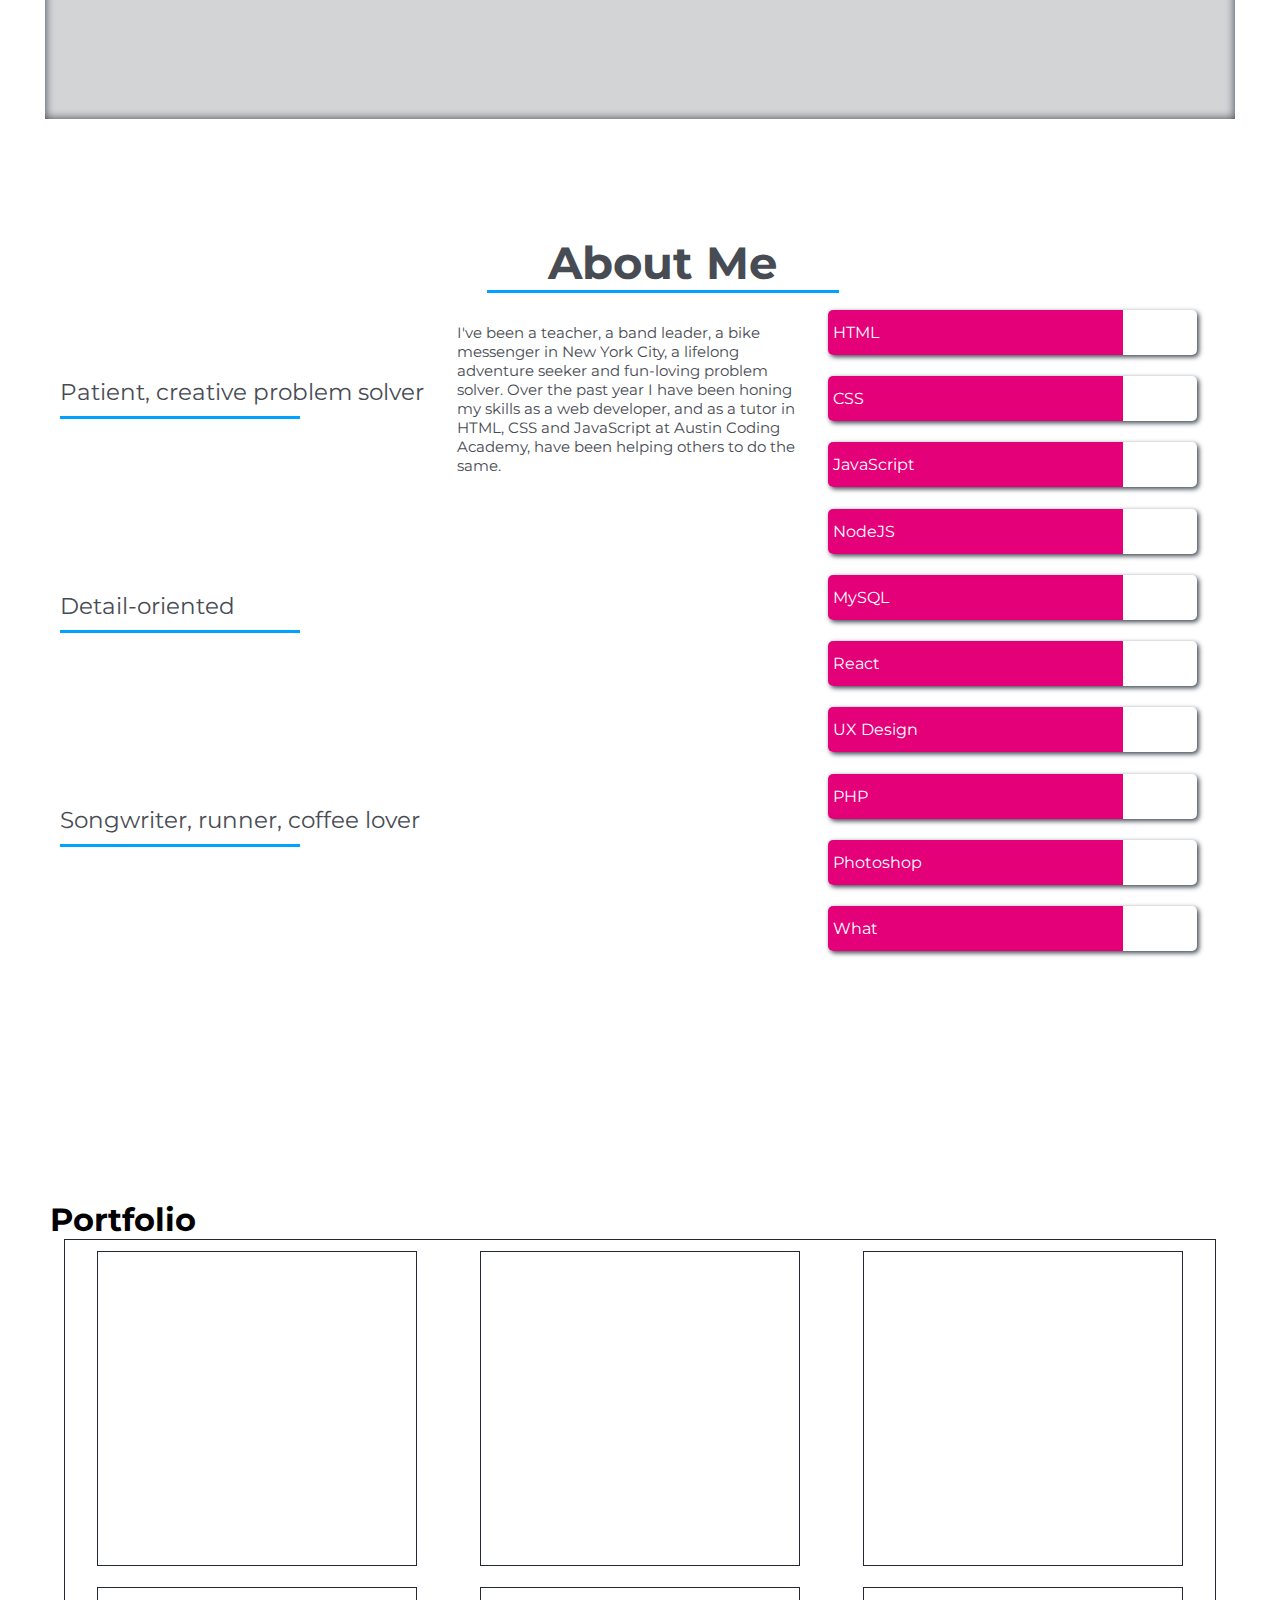
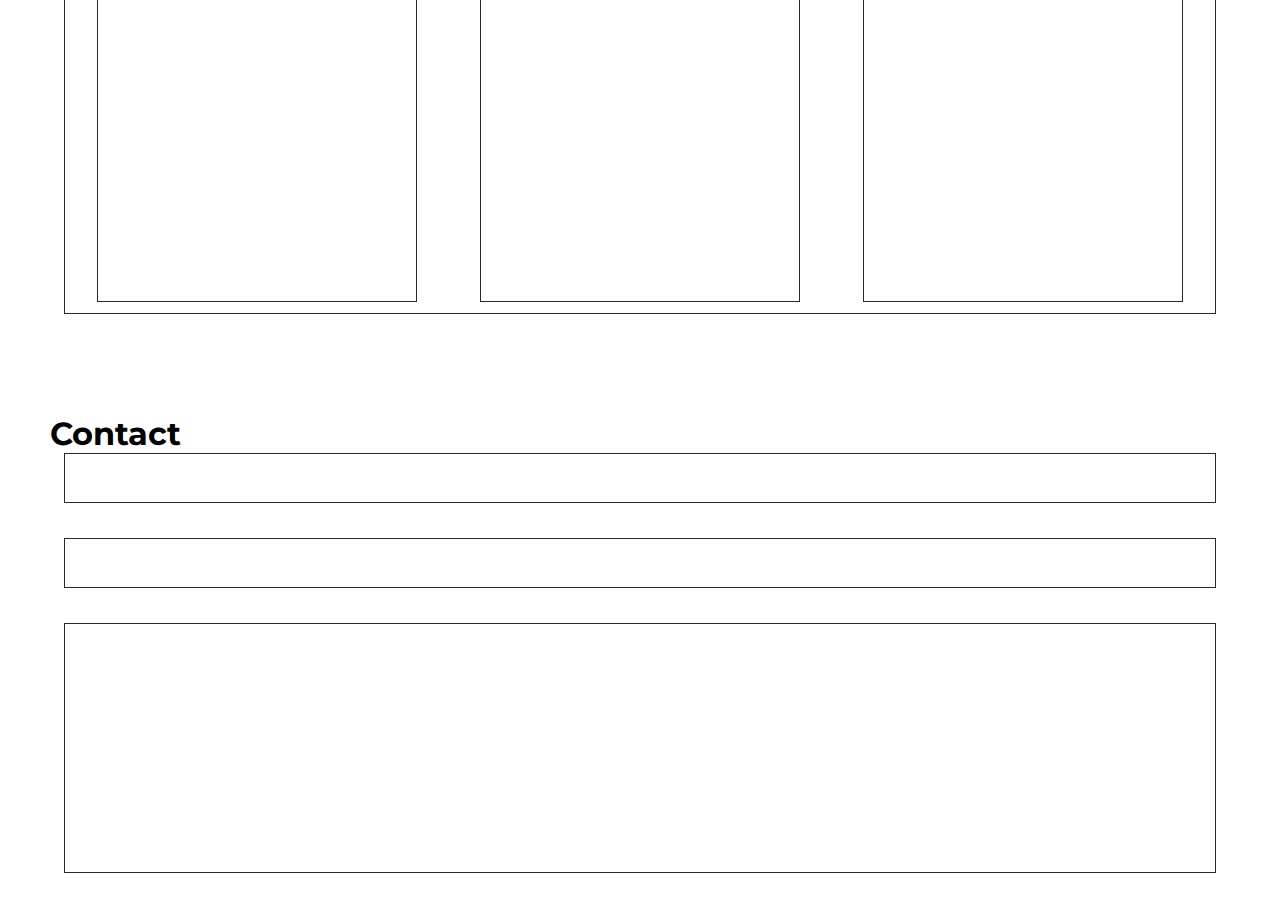
==== commit 9bdc825d: "lets see" ====
--- a/index.html
+++ b/index.html
@@ -31,7 +31,7 @@
           <div class="xs-bar-bottom-box">
             <hr class="xs-bar">
           </div>
-          <div class="bar-nav-box">
+          <!-- <div class="bar-nav-box">
             <hr class="bottom-bar">
             <nav>
               <div class="xs-overlay">
@@ -43,7 +43,7 @@
               </ul>
               </div>
             </nav>
-          </div>
+          </div> -->
           <div class="xs-nav">
             <ul class="xs-ul">
               <li class="xs-li xs-home">Home</li>
@@ -57,6 +57,12 @@
     </div>
     <hr class="about-bar">
     <div class="body-main-container">
+      <div class="test-content">
+        <div class="test-background">
+          <div class="test-overlay">
+          </div>
+        </div>
+      </div>
       <div class="about-content">
         <div class="about-container">
           <div class="about-title">
--- a/styles.css
+++ b/styles.css
@@ -16,6 +16,7 @@
   --secondary: rgb(1, 162, 255);
   --background: #fbe555;
   --overlay: #25293477;
+  --overlay2: #25293433;
   --orange: #e40078;
   --shadow: rgb(57, 67, 77);
   --darkwhite: #ececec;
@@ -34,8 +35,8 @@
   height: 100vh;
   color: white;
   border: 3px solid white;
-  border-bottom: none;
-  border-top: none;
+  /* border-bottom: none; */
+  /* border-top: none; */
 }
 
 .container {
@@ -55,14 +56,14 @@
   height: 100%;
   align-items: center;
   justify-content: space-between;
-  background: #25293477;
+  background: var(--overlay);
   box-shadow: inset 0px 0px 10px var(--shadow);
 }
 
 .tippy-top {
   width: 100%;
   margin: 0;
-  border-top: 3px solid white;
+  /* border-top: 3px solid white; */
   box-shadow: 0px 0px 10px #252934;
   box-shadow: 0px 0px 10px var(--shadow);
 
@@ -245,6 +246,30 @@
   display: none;
 }
 
+.test-content {
+  height: 100vh;
+  width: 100vw;
+}
+
+.test-content {
+  padding: 125px 45px 45px 45px;
+}
+
+.test-background {
+  height: 95%;
+  width: 100%;
+  background-image: url(./MaintainManCropped.jpg);
+  background-size: cover;
+  background-attachment: fixed;
+}
+
+.test-overlay {
+  width: 100%;
+  height: 100%;
+  background: var(--overlay2);
+  box-shadow: inset 0px 0px 10px var(--shadow);
+}
+
 .about-content {
   color: var(--primary);
   /* for color testing: */
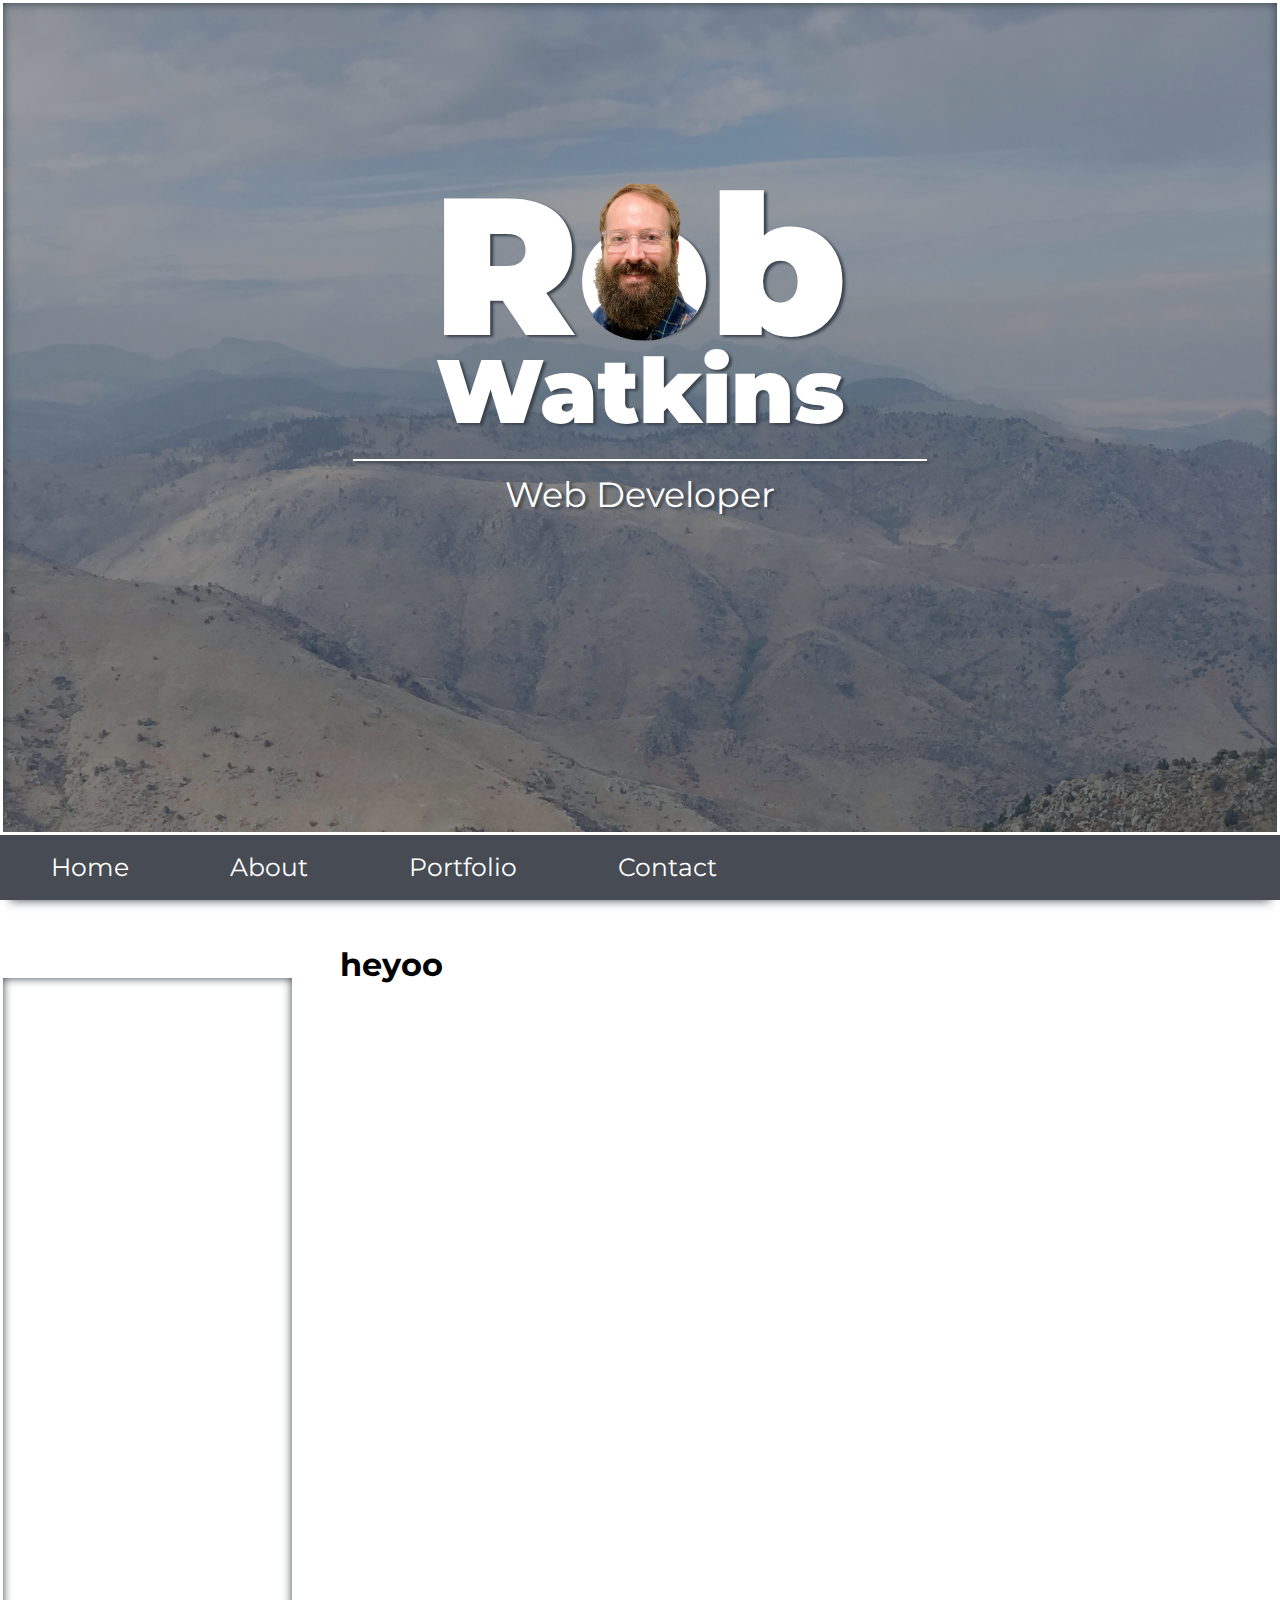
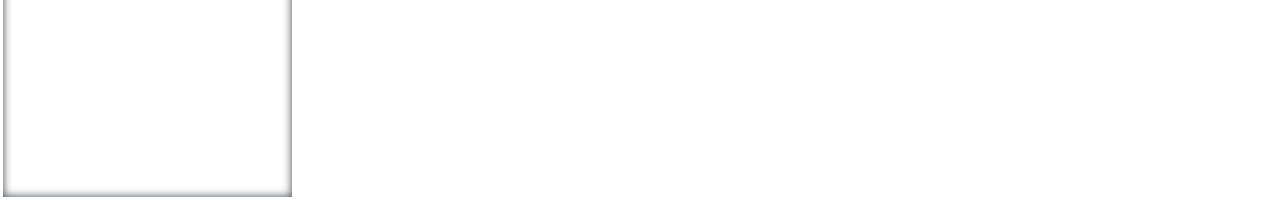
==== commit 943983ba: "cooking up something new" ====
--- a/index.html
+++ b/index.html
@@ -31,7 +31,7 @@
           <div class="xs-bar-bottom-box">
             <hr class="xs-bar">
           </div>
-          <!-- <div class="bar-nav-box">
+          <div class="bar-nav-box">
             <hr class="bottom-bar">
             <nav>
               <div class="xs-overlay">
@@ -43,7 +43,7 @@
               </ul>
               </div>
             </nav>
-          </div> -->
+          </div>
           <div class="xs-nav">
             <ul class="xs-ul">
               <li class="xs-li xs-home">Home</li>
@@ -58,12 +58,30 @@
     <hr class="about-bar">
     <div class="body-main-container">
       <div class="test-content">
+        <div class="sidebar">
+          <div class="test-img"></div>
+        </div>
         <div class="test-background">
-          <div class="test-overlay">
-          </div>
+          <h1>heyoo</h1>
         </div>
       </div>
-      <div class="about-content">
+    </div>
+
+
+
+
+
+
+
+
+
+
+
+
+
+
+      
+      <!-- <div class="about-content">
         <div class="about-container">
           <div class="about-title">
             <h1 class="about-heading">About Me</h1>
@@ -88,14 +106,14 @@
                   </div>
                 </div>
                 <div class="about-card-box center-box">
-                  <!-- <div class="profile-pic"> -->
-                    <!-- <img src="IMG_2889.jpeg" alt=""> -->
-                  <!-- </div> -->
+                  <div class="profile-pic">
+                    <img src="IMG_2889.jpeg" alt="">
+                  </div>
                   <div class="center-card">
                     <p>I've been a teacher, a band leader, a bike messenger in New York City, a lifelong adventure seeker and fun-loving problem solver. Over the past year I have been honing my skills as a web developer, and as a tutor in HTML, CSS and JavaScript at Austin Coding Academy, have been helping others to do the same.</p>
                   </div>
-                  <!-- <p>Born and raised in Abilene, TX, I ventured off to New York City in 2010. After earning my master's in English and spending some time in the public school system there, I realized teaching high school wasn't for me. In 2018 I moved back to Texas and decided to take a chance on what until that point had been only a hobby: learning web development.</p> -->
-                  <!-- <p>In August 2019 I began attending Austin Coding Academy, and it wasn't long before I realized that I had a natural talent as a web developer. About six months into the program my stand-out abilities were confirmed and I was hired on as a tutor at the school for HTML, CSS and JavaScript. Ever since I have enjoyed helping others to discover their own joy for web development while furthering my own abilities, especially in the React environment.</p> -->
+                  <p>Born and raised in Abilene, TX, I ventured off to New York City in 2010. After earning my master's in English and spending some time in the public school system there, I realized teaching high school wasn't for me. In 2018 I moved back to Texas and decided to take a chance on what until that point had been only a hobby: learning web development.</p>
+                  <p>In August 2019 I began attending Austin Coding Academy, and it wasn't long before I realized that I had a natural talent as a web developer. About six months into the program my stand-out abilities were confirmed and I was hired on as a tutor at the school for HTML, CSS and JavaScript. Ever since I have enjoyed helping others to discover their own joy for web development while furthering my own abilities, especially in the React environment.</p>
                 </div>
                 <div class="about-card-box right-box">
                   <div class="right-card HTML">
@@ -154,7 +172,6 @@
           </div>
         </div>
         </div>
-      </div>
       <h1 class="portfolio-heading">Portfolio</h1>
       <div class="portfolio-content">
         <div class="projects">
@@ -173,7 +190,7 @@
           <div class="form-email"></div>
           <div class="form-message"></div>
         </div>
-      </div>
+      </div> -->
     </div>
   </div>
   <script src="./app.js"></script>
--- a/styles.css
+++ b/styles.css
@@ -247,28 +247,42 @@
 }
 
 .test-content {
+  display: flex;
   height: 100vh;
   width: 100vw;
-}
-
-.test-content {
-  padding: 125px 45px 45px 45px;
+  /* padding: 0 0 0 275px; */
+}
+
+.sidebar {
+  width: 295px;
+  height: 100%;
+  padding-top: 75px;
+}
+
+.test-img {
+  width: 295px;
+  /* width: 100%; */
+  height: 100%;
+  background-image: url(./MountainManCroppedTHEHEIGHTENING.jpg);
+  background-size: contain;
+  background-attachment: fixed;
+  background-position: bottom left -65px;
+  border: 3px solid white;
+  box-shadow: inset 0px 0px 10px var(--shadow);
 }
 
 .test-background {
-  height: 95%;
-  width: 100%;
-  background-image: url(./MaintainManCropped.jpg);
-  background-size: cover;
-  background-attachment: fixed;
-}
-
-.test-overlay {
-  width: 100%;
-  height: 100%;
-  background: var(--overlay2);
-  box-shadow: inset 0px 0px 10px var(--shadow);
-}
+  height: 100vh;
+  width: 100%;
+  padding: 45px;
+  background: white;
+}
+
+/* .test-overlay {
+  width: 100%;
+  height: 100%; */
+  /* background: var(--overlay2); */
+/* } */
 
 .about-content {
   color: var(--primary);
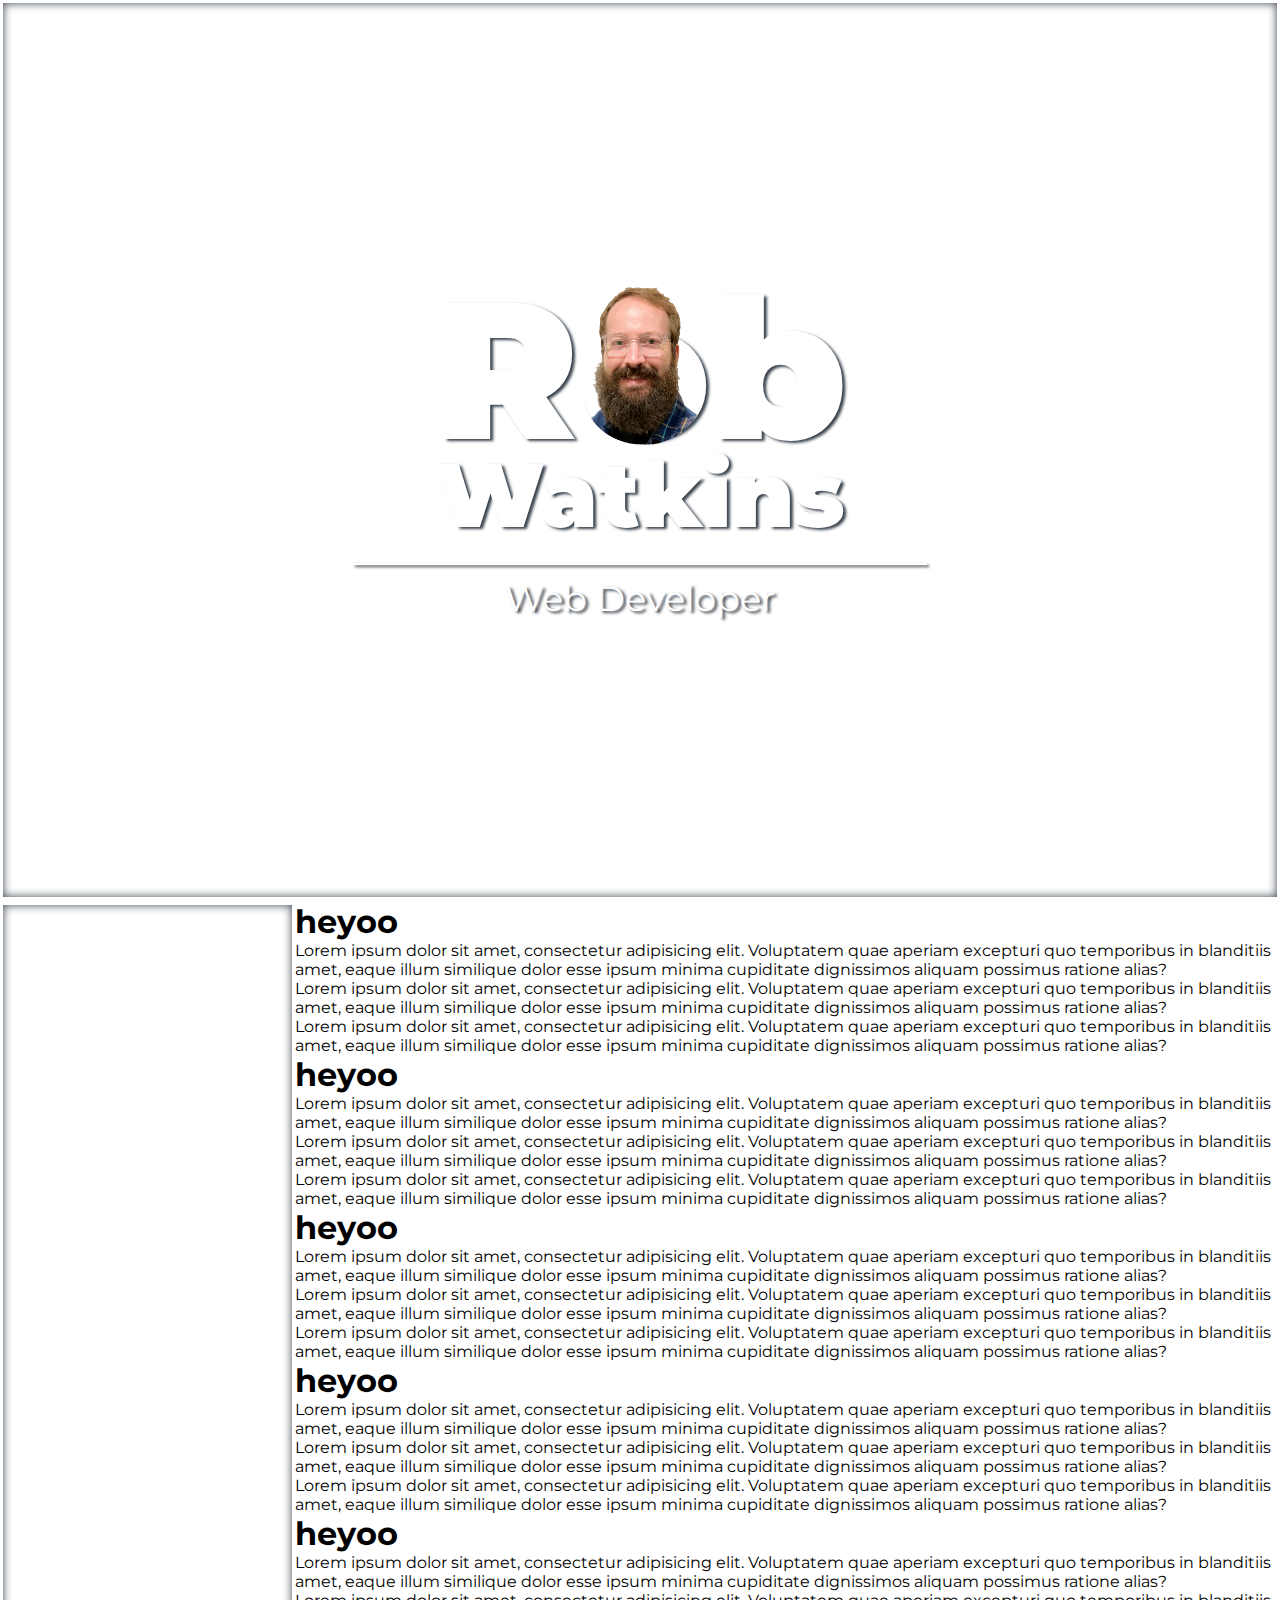
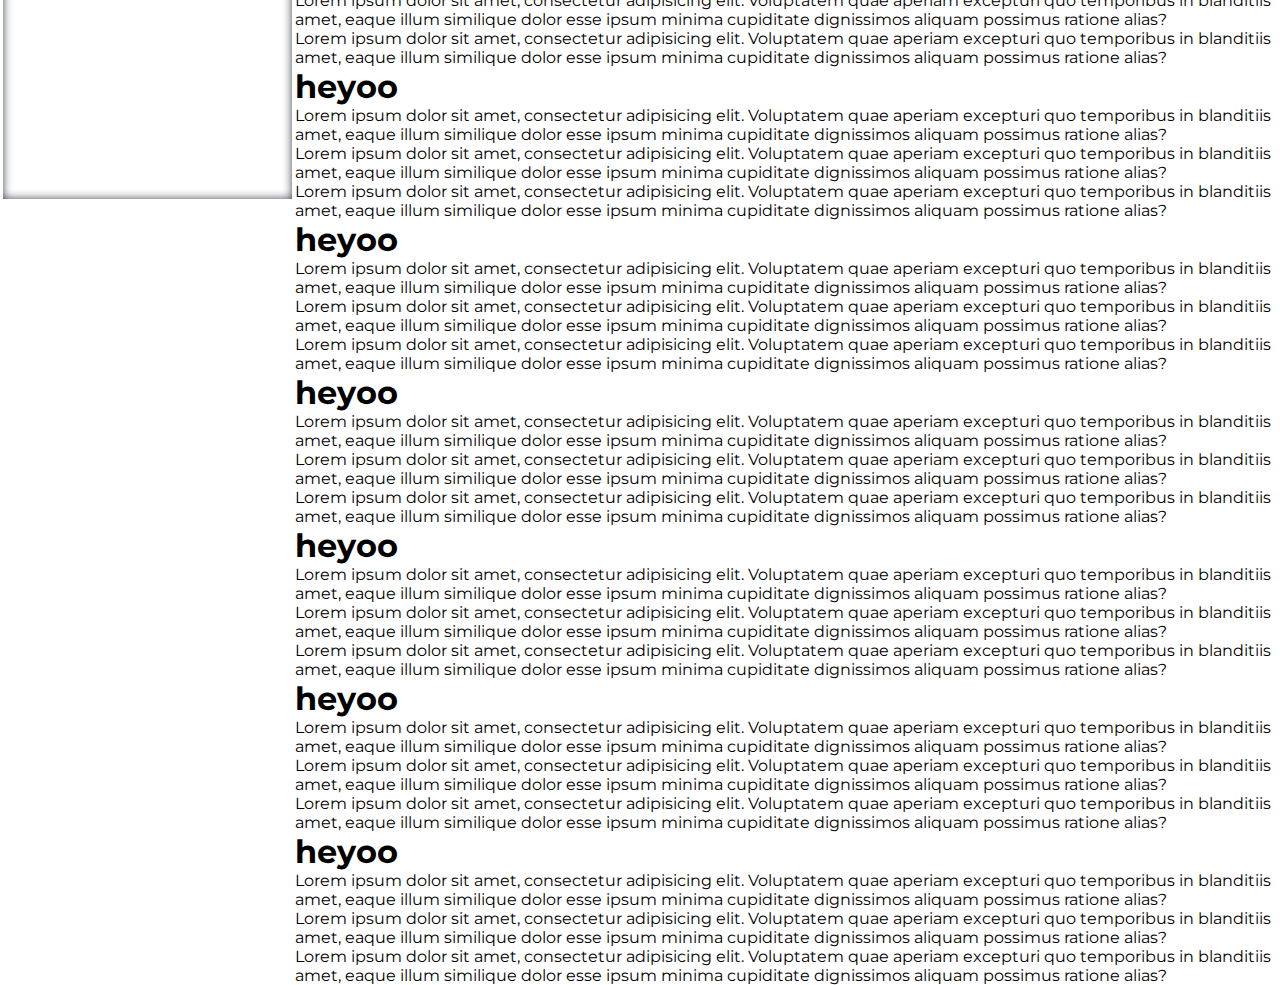
==== commit 292206fe: "got a nea fresh pic for the secondary" ====
--- a/index.html
+++ b/index.html
@@ -31,7 +31,7 @@
           <div class="xs-bar-bottom-box">
             <hr class="xs-bar">
           </div>
-          <div class="bar-nav-box">
+          <!-- <div class="bar-nav-box">
             <hr class="bottom-bar">
             <nav>
               <div class="xs-overlay">
@@ -43,7 +43,7 @@
               </ul>
               </div>
             </nav>
-          </div>
+          </div> -->
           <div class="xs-nav">
             <ul class="xs-ul">
               <li class="xs-li xs-home">Home</li>
@@ -58,11 +58,78 @@
     <hr class="about-bar">
     <div class="body-main-container">
       <div class="test-content">
-        <div class="sidebar">
-          <div class="test-img"></div>
+        <div class="side-bar">
+          <div class="test-img">
+            <div class="test-img-overlay"></div>
+          </div>
         </div>
         <div class="test-background">
-          <h1>heyoo</h1>
+          <div class="test-bit">
+            <h1>heyoo</h1>
+            <p>Lorem ipsum dolor sit amet, consectetur adipisicing elit. Voluptatem quae aperiam excepturi quo temporibus in blanditiis amet, eaque illum similique dolor esse ipsum minima cupiditate dignissimos aliquam possimus ratione alias?</p>
+            <p>Lorem ipsum dolor sit amet, consectetur adipisicing elit. Voluptatem quae aperiam excepturi quo temporibus in blanditiis amet, eaque illum similique dolor esse ipsum minima cupiditate dignissimos aliquam possimus ratione alias?</p>
+            <p>Lorem ipsum dolor sit amet, consectetur adipisicing elit. Voluptatem quae aperiam excepturi quo temporibus in blanditiis amet, eaque illum similique dolor esse ipsum minima cupiditate dignissimos aliquam possimus ratione alias?</p>
+          </div>
+          <div class="test-bit">
+            <h1>heyoo</h1>
+            <p>Lorem ipsum dolor sit amet, consectetur adipisicing elit. Voluptatem quae aperiam excepturi quo temporibus in blanditiis amet, eaque illum similique dolor esse ipsum minima cupiditate dignissimos aliquam possimus ratione alias?</p>
+            <p>Lorem ipsum dolor sit amet, consectetur adipisicing elit. Voluptatem quae aperiam excepturi quo temporibus in blanditiis amet, eaque illum similique dolor esse ipsum minima cupiditate dignissimos aliquam possimus ratione alias?</p>
+            <p>Lorem ipsum dolor sit amet, consectetur adipisicing elit. Voluptatem quae aperiam excepturi quo temporibus in blanditiis amet, eaque illum similique dolor esse ipsum minima cupiditate dignissimos aliquam possimus ratione alias?</p>
+          </div>
+          <div class="test-bit">
+            <h1>heyoo</h1>
+            <p>Lorem ipsum dolor sit amet, consectetur adipisicing elit. Voluptatem quae aperiam excepturi quo temporibus in blanditiis amet, eaque illum similique dolor esse ipsum minima cupiditate dignissimos aliquam possimus ratione alias?</p>
+            <p>Lorem ipsum dolor sit amet, consectetur adipisicing elit. Voluptatem quae aperiam excepturi quo temporibus in blanditiis amet, eaque illum similique dolor esse ipsum minima cupiditate dignissimos aliquam possimus ratione alias?</p>
+            <p>Lorem ipsum dolor sit amet, consectetur adipisicing elit. Voluptatem quae aperiam excepturi quo temporibus in blanditiis amet, eaque illum similique dolor esse ipsum minima cupiditate dignissimos aliquam possimus ratione alias?</p>
+          </div>
+          <div class="test-bit">
+            <h1>heyoo</h1>
+            <p>Lorem ipsum dolor sit amet, consectetur adipisicing elit. Voluptatem quae aperiam excepturi quo temporibus in blanditiis amet, eaque illum similique dolor esse ipsum minima cupiditate dignissimos aliquam possimus ratione alias?</p>
+            <p>Lorem ipsum dolor sit amet, consectetur adipisicing elit. Voluptatem quae aperiam excepturi quo temporibus in blanditiis amet, eaque illum similique dolor esse ipsum minima cupiditate dignissimos aliquam possimus ratione alias?</p>
+            <p>Lorem ipsum dolor sit amet, consectetur adipisicing elit. Voluptatem quae aperiam excepturi quo temporibus in blanditiis amet, eaque illum similique dolor esse ipsum minima cupiditate dignissimos aliquam possimus ratione alias?</p>
+          </div>
+          <div class="test-bit">
+            <h1>heyoo</h1>
+            <p>Lorem ipsum dolor sit amet, consectetur adipisicing elit. Voluptatem quae aperiam excepturi quo temporibus in blanditiis amet, eaque illum similique dolor esse ipsum minima cupiditate dignissimos aliquam possimus ratione alias?</p>
+            <p>Lorem ipsum dolor sit amet, consectetur adipisicing elit. Voluptatem quae aperiam excepturi quo temporibus in blanditiis amet, eaque illum similique dolor esse ipsum minima cupiditate dignissimos aliquam possimus ratione alias?</p>
+            <p>Lorem ipsum dolor sit amet, consectetur adipisicing elit. Voluptatem quae aperiam excepturi quo temporibus in blanditiis amet, eaque illum similique dolor esse ipsum minima cupiditate dignissimos aliquam possimus ratione alias?</p>
+          </div>
+          <div class="test-bit">
+            <h1>heyoo</h1>
+            <p>Lorem ipsum dolor sit amet, consectetur adipisicing elit. Voluptatem quae aperiam excepturi quo temporibus in blanditiis amet, eaque illum similique dolor esse ipsum minima cupiditate dignissimos aliquam possimus ratione alias?</p>
+            <p>Lorem ipsum dolor sit amet, consectetur adipisicing elit. Voluptatem quae aperiam excepturi quo temporibus in blanditiis amet, eaque illum similique dolor esse ipsum minima cupiditate dignissimos aliquam possimus ratione alias?</p>
+            <p>Lorem ipsum dolor sit amet, consectetur adipisicing elit. Voluptatem quae aperiam excepturi quo temporibus in blanditiis amet, eaque illum similique dolor esse ipsum minima cupiditate dignissimos aliquam possimus ratione alias?</p>
+          </div>
+          <div class="test-bit">
+            <h1>heyoo</h1>
+            <p>Lorem ipsum dolor sit amet, consectetur adipisicing elit. Voluptatem quae aperiam excepturi quo temporibus in blanditiis amet, eaque illum similique dolor esse ipsum minima cupiditate dignissimos aliquam possimus ratione alias?</p>
+            <p>Lorem ipsum dolor sit amet, consectetur adipisicing elit. Voluptatem quae aperiam excepturi quo temporibus in blanditiis amet, eaque illum similique dolor esse ipsum minima cupiditate dignissimos aliquam possimus ratione alias?</p>
+            <p>Lorem ipsum dolor sit amet, consectetur adipisicing elit. Voluptatem quae aperiam excepturi quo temporibus in blanditiis amet, eaque illum similique dolor esse ipsum minima cupiditate dignissimos aliquam possimus ratione alias?</p>
+          </div>
+          <div class="test-bit">
+            <h1>heyoo</h1>
+            <p>Lorem ipsum dolor sit amet, consectetur adipisicing elit. Voluptatem quae aperiam excepturi quo temporibus in blanditiis amet, eaque illum similique dolor esse ipsum minima cupiditate dignissimos aliquam possimus ratione alias?</p>
+            <p>Lorem ipsum dolor sit amet, consectetur adipisicing elit. Voluptatem quae aperiam excepturi quo temporibus in blanditiis amet, eaque illum similique dolor esse ipsum minima cupiditate dignissimos aliquam possimus ratione alias?</p>
+            <p>Lorem ipsum dolor sit amet, consectetur adipisicing elit. Voluptatem quae aperiam excepturi quo temporibus in blanditiis amet, eaque illum similique dolor esse ipsum minima cupiditate dignissimos aliquam possimus ratione alias?</p>
+          </div>
+          <div class="test-bit">
+            <h1>heyoo</h1>
+            <p>Lorem ipsum dolor sit amet, consectetur adipisicing elit. Voluptatem quae aperiam excepturi quo temporibus in blanditiis amet, eaque illum similique dolor esse ipsum minima cupiditate dignissimos aliquam possimus ratione alias?</p>
+            <p>Lorem ipsum dolor sit amet, consectetur adipisicing elit. Voluptatem quae aperiam excepturi quo temporibus in blanditiis amet, eaque illum similique dolor esse ipsum minima cupiditate dignissimos aliquam possimus ratione alias?</p>
+            <p>Lorem ipsum dolor sit amet, consectetur adipisicing elit. Voluptatem quae aperiam excepturi quo temporibus in blanditiis amet, eaque illum similique dolor esse ipsum minima cupiditate dignissimos aliquam possimus ratione alias?</p>
+          </div>
+          <div class="test-bit">
+            <h1>heyoo</h1>
+            <p>Lorem ipsum dolor sit amet, consectetur adipisicing elit. Voluptatem quae aperiam excepturi quo temporibus in blanditiis amet, eaque illum similique dolor esse ipsum minima cupiditate dignissimos aliquam possimus ratione alias?</p>
+            <p>Lorem ipsum dolor sit amet, consectetur adipisicing elit. Voluptatem quae aperiam excepturi quo temporibus in blanditiis amet, eaque illum similique dolor esse ipsum minima cupiditate dignissimos aliquam possimus ratione alias?</p>
+            <p>Lorem ipsum dolor sit amet, consectetur adipisicing elit. Voluptatem quae aperiam excepturi quo temporibus in blanditiis amet, eaque illum similique dolor esse ipsum minima cupiditate dignissimos aliquam possimus ratione alias?</p>
+          </div>
+          <div class="test-bit">
+            <h1>heyoo</h1>
+            <p>Lorem ipsum dolor sit amet, consectetur adipisicing elit. Voluptatem quae aperiam excepturi quo temporibus in blanditiis amet, eaque illum similique dolor esse ipsum minima cupiditate dignissimos aliquam possimus ratione alias?</p>
+            <p>Lorem ipsum dolor sit amet, consectetur adipisicing elit. Voluptatem quae aperiam excepturi quo temporibus in blanditiis amet, eaque illum similique dolor esse ipsum minima cupiditate dignissimos aliquam possimus ratione alias?</p>
+            <p>Lorem ipsum dolor sit amet, consectetur adipisicing elit. Voluptatem quae aperiam excepturi quo temporibus in blanditiis amet, eaque illum similique dolor esse ipsum minima cupiditate dignissimos aliquam possimus ratione alias?</p>
+          </div>
         </div>
       </div>
     </div>
--- a/styles.css
+++ b/styles.css
@@ -16,7 +16,7 @@
   --secondary: rgb(1, 162, 255);
   --background: #fbe555;
   --overlay: #25293477;
-  --overlay2: #25293433;
+  --overlay2: #25293427;
   --orange: #e40078;
   --shadow: rgb(57, 67, 77);
   --darkwhite: #ececec;
@@ -42,7 +42,7 @@
 .container {
   height: 100%;
   width: 100%;
-  background-image: url(./BackgroundFirstTry.JPG);
+  background-image: url(./BackgroundFirstTry2.JPG);
   background-size: cover;
   font-size: 25px;
   background-attachment: fixed;
@@ -56,7 +56,7 @@
   height: 100%;
   align-items: center;
   justify-content: space-between;
-  background: var(--overlay);
+  /* background: var(--overlay); */
   box-shadow: inset 0px 0px 10px var(--shadow);
 }
 
@@ -253,10 +253,9 @@
   /* padding: 0 0 0 275px; */
 }
 
-.sidebar {
+.side-bar {
   width: 295px;
   height: 100%;
-  padding-top: 75px;
 }
 
 .test-img {
@@ -264,17 +263,24 @@
   /* width: 100%; */
   height: 100%;
   background-image: url(./MountainManCroppedTHEHEIGHTENING.jpg);
+  background-image: url(./PotentialPic2.jpg);
   background-size: contain;
+  background-position: bottom left -115px;
   background-attachment: fixed;
-  background-position: bottom left -65px;
   border: 3px solid white;
   box-shadow: inset 0px 0px 10px var(--shadow);
 }
 
+.test-img-overlay {
+  height: 100%;
+  width: 100%;
+  /* background: var(--overlay2); */
+}
+
 .test-background {
   height: 100vh;
   width: 100%;
-  padding: 45px;
+  padding-left: 300px;
   background: white;
 }
 
@@ -294,7 +300,7 @@
 .about-bar {
   width: 100%;
   margin: 0;
-  /* border: 1px solid white; */
+  border: 1px solid white;
   box-shadow: none;
 }
 
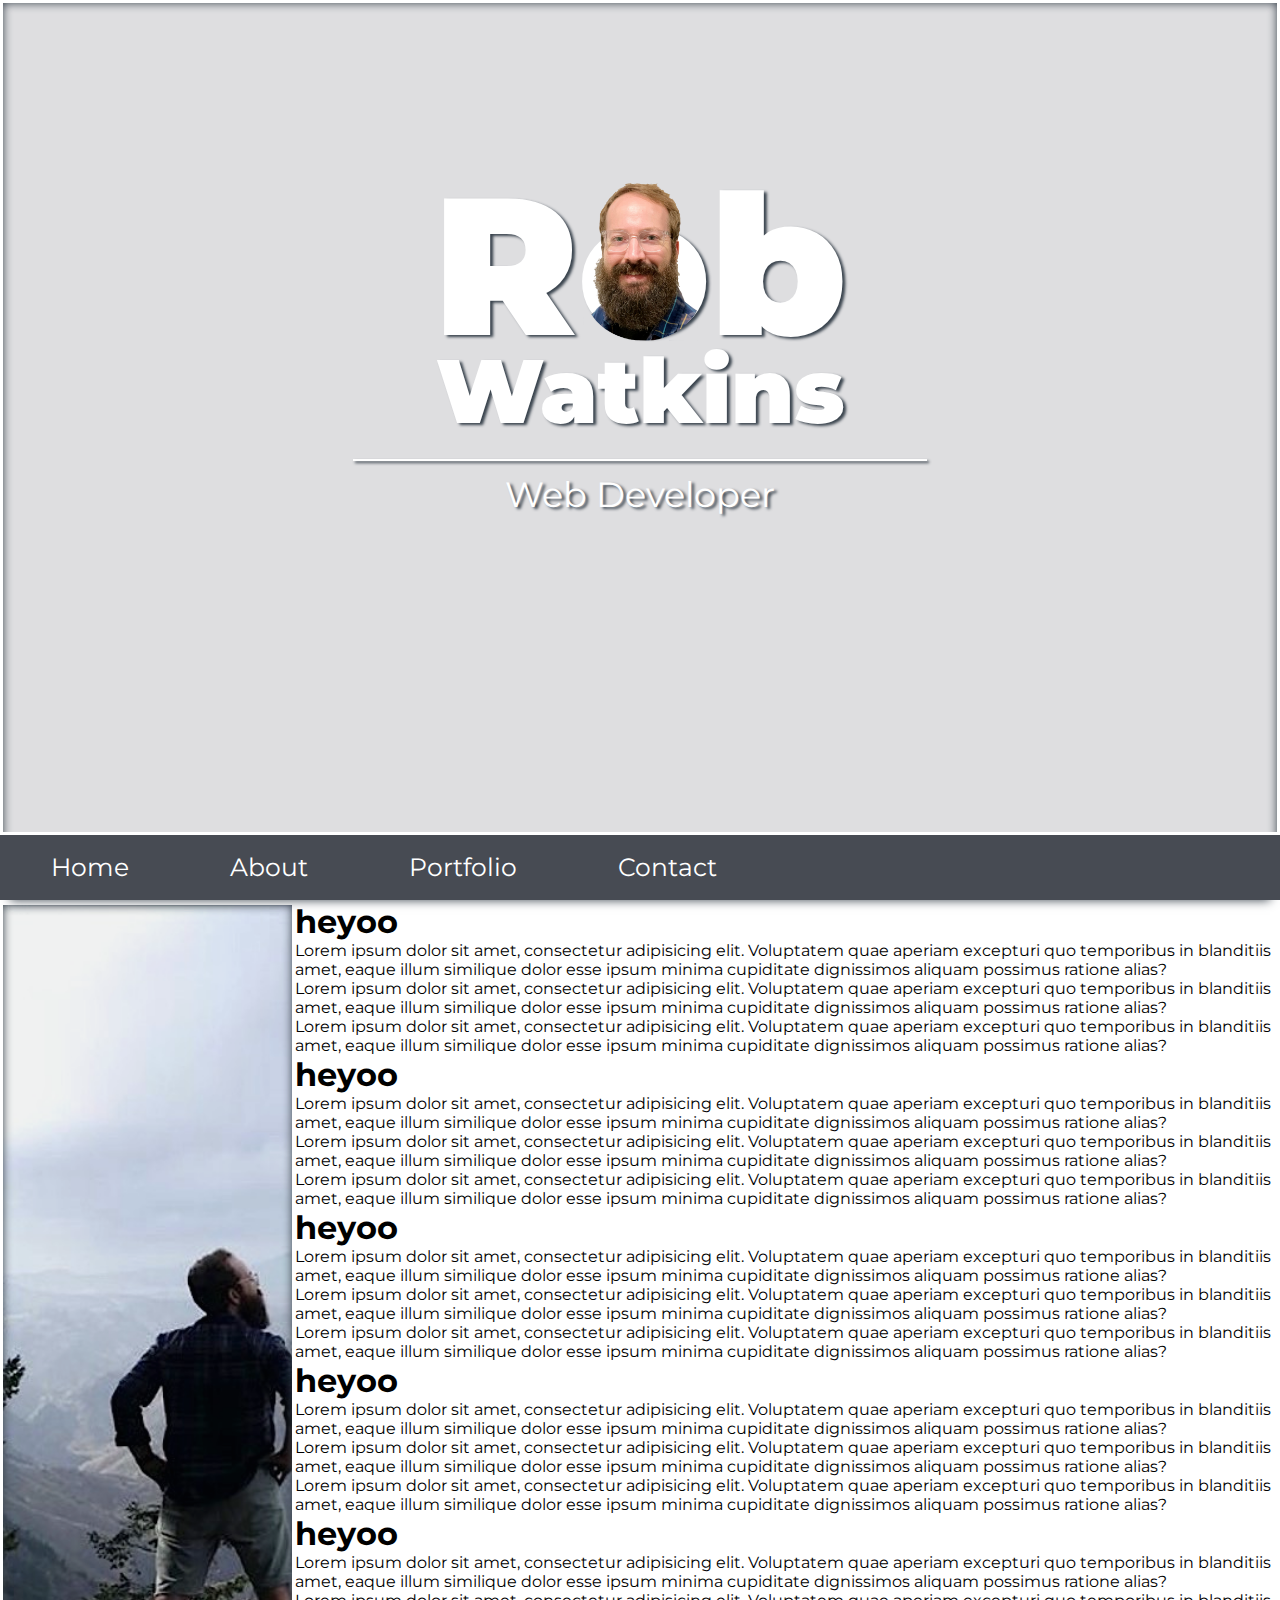
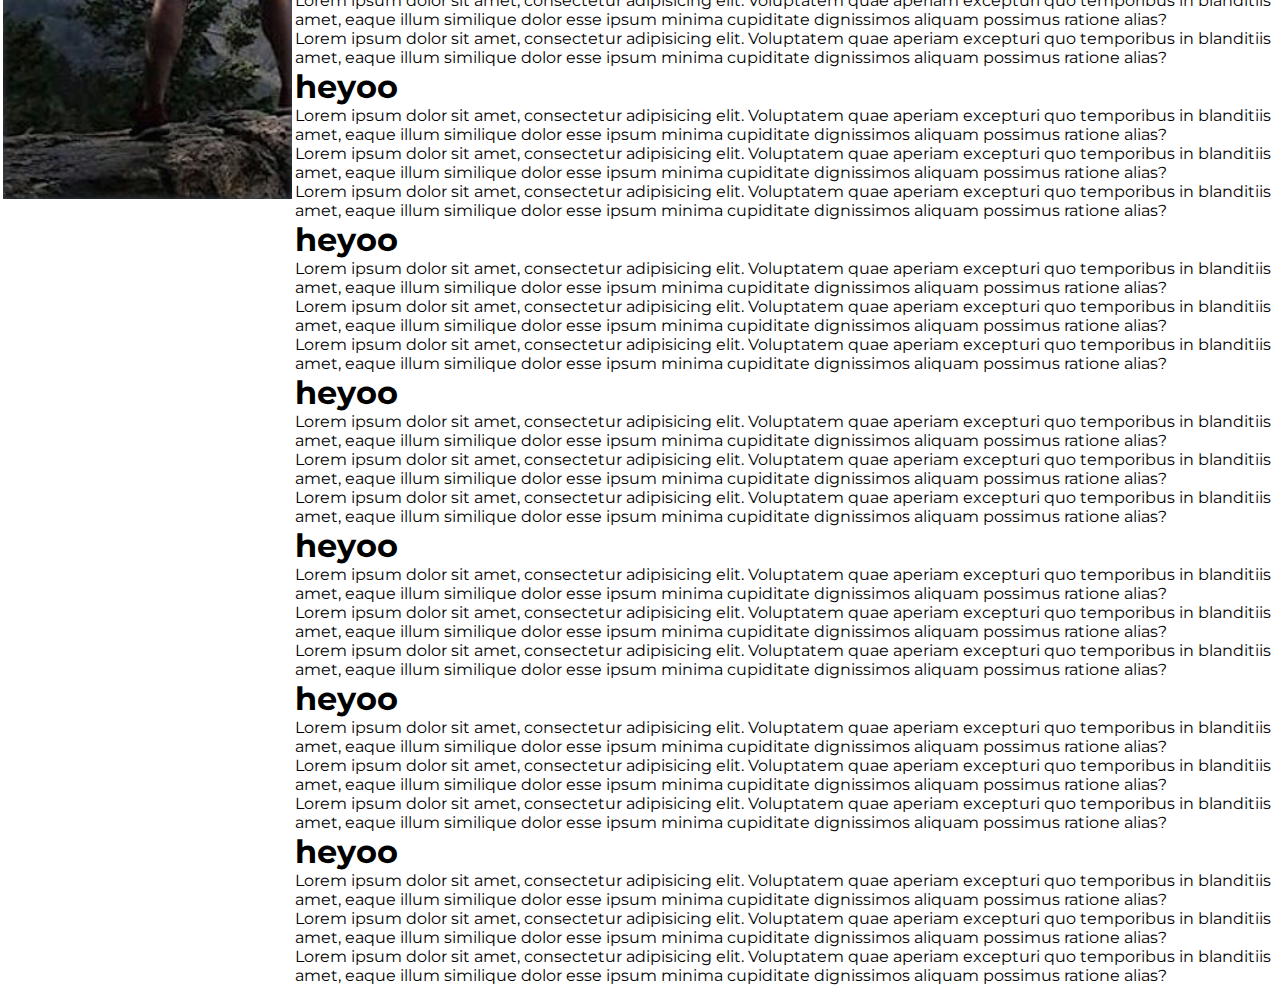
==== commit abd00d2f: "someday well escape from this madness" ====
--- a/index.html
+++ b/index.html
@@ -31,7 +31,7 @@
           <div class="xs-bar-bottom-box">
             <hr class="xs-bar">
           </div>
-          <!-- <div class="bar-nav-box">
+          <div class="bar-nav-box">
             <hr class="bottom-bar">
             <nav>
               <div class="xs-overlay">
@@ -43,7 +43,7 @@
               </ul>
               </div>
             </nav>
-          </div> -->
+          </div>
           <div class="xs-nav">
             <ul class="xs-ul">
               <li class="xs-li xs-home">Home</li>
@@ -58,6 +58,7 @@
     <hr class="about-bar">
     <div class="body-main-container">
       <div class="test-content">
+        <div class="placeholder"></div>
         <div class="side-bar">
           <div class="test-img">
             <div class="test-img-overlay"></div>
--- a/styles.css
+++ b/styles.css
@@ -17,6 +17,7 @@
   --background: #fbe555;
   --overlay: #25293477;
   --overlay2: #25293427;
+  --overlay3: #25293411;
   --orange: #e40078;
   --shadow: rgb(57, 67, 77);
   --darkwhite: #ececec;
@@ -45,7 +46,7 @@
   background-image: url(./BackgroundFirstTry2.JPG);
   background-size: cover;
   font-size: 25px;
-  background-attachment: fixed;
+  /* background-attachment: fixed; */
   background-position: center;
 }
 
@@ -56,7 +57,7 @@
   height: 100%;
   align-items: center;
   justify-content: space-between;
-  /* background: var(--overlay); */
+  background: var(--overlay2);
   box-shadow: inset 0px 0px 10px var(--shadow);
 }
 
@@ -263,10 +264,10 @@
   /* width: 100%; */
   height: 100%;
   background-image: url(./MountainManCroppedTHEHEIGHTENING.jpg);
-  background-image: url(./PotentialPic2.jpg);
-  background-size: contain;
-  background-position: bottom left -115px;
-  background-attachment: fixed;
+  /* background-image: url(./MountainManCroppedTHEHEIGHTENING.jpg); */
+  background-size: cover;
+  background-position: bottom left -65px;
+  /* background-attachment: fixed; */
   border: 3px solid white;
   box-shadow: inset 0px 0px 10px var(--shadow);
 }
@@ -274,13 +275,13 @@
 .test-img-overlay {
   height: 100%;
   width: 100%;
-  /* background: var(--overlay2); */
+  background: var(--overlay3);
 }
 
 .test-background {
   height: 100vh;
   width: 100%;
-  padding-left: 300px;
+  /* padding-left: 300px; */
   background: white;
 }
 
